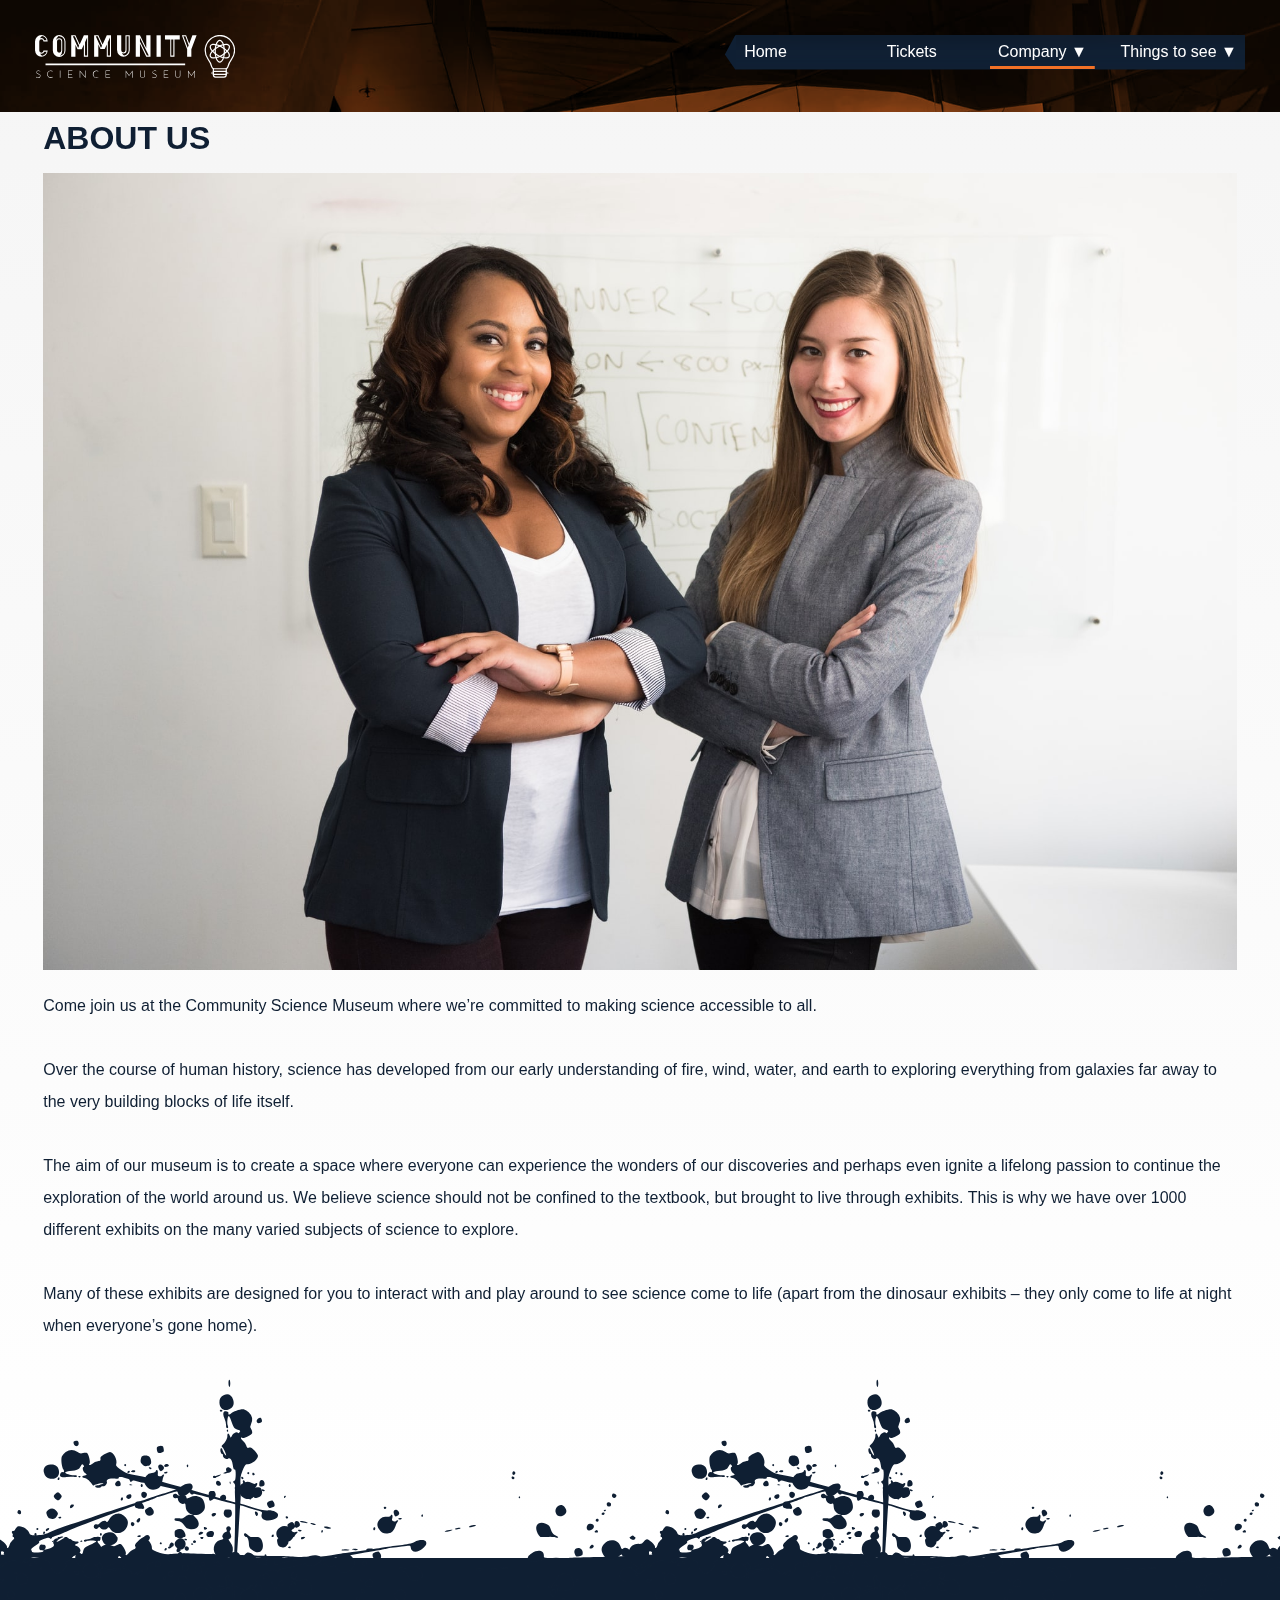
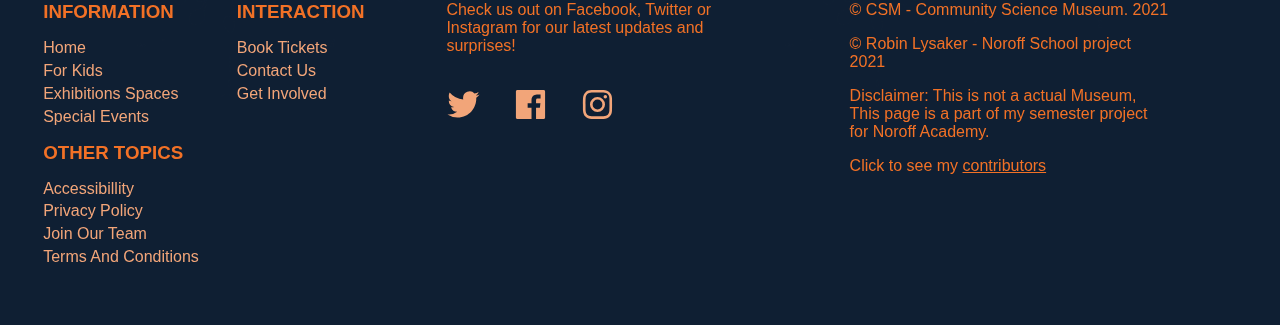
==== about.html @ 833b1052 "header - footer - accessibillity" ====
<!DOCTYPE html>
<html lang="en">
    <head>
        <meta charset="UTF-8">
        <meta http-equiv="X-UA-Compatible" content="IE=edge">
        <meta name="viewport" content="width=device-width, initial-scale=1.0">
        <title>CSM | ABOUT</title>
        <link rel="stylesheet" href="css/main.css">
        <link rel="stylesheet" href="css/media.css">
    </head>
<body>
    <div class="header-background__small">
        <header>
            <div class="logo-nav">
                <img onclick="location.href='index.html'" src="assets/images/logo-wide.svg" alt="Community" class="logo">
                <nav>
                    <input type="checkbox" class="nav-menu" id="nav-menu">
                    <label class="nav-btn" for="nav-menu"><span class="nav-icon"></span></label>
                    <ul class="totals-menu">
                        <li>
                            <a href="index.html" >Home</a>
                        </li>
                        <li>
                            <a href="booking.html">Tickets</a>
                        </li>
                        <li>
                            <input type="checkbox" class="nav-menu__sub--company" name="nav-menu__sub--company" id="nav-menu__sub--company">
                            <label for="nav-menu__sub--company" class="active-page">Company &#9660;</label>
                            <ul class="totals-menu__sub--company">
                                <li class="active-page"><a href="about.html" >About Us</a></li>
                                <li><a href="jobs.html">Job Openings</a></li>
                                <li><a href="involved.html">Get involved</a></li>
                                <li><a href="contact.html">Contact us</a></li>
                                <li><a href="accessibility.html">Visiting and<br>Accessibility</a></li>
                            </ul>
                        </li>
                        <li>
                            <input type="checkbox" class="nav-menu__sub--exhib" name="nav-menu__sub--exhib" id="nav-menu__sub--exhib">
                            <label for="nav-menu__sub--exhib">Things to see &#9660;</label>
                            <ul class="totals-menu__sub--exhib">
                                <li><a href="exhibitionsnews.html">Special Exhibitions</a></li>
                                <li><a href="exhibitions.html">Exhibitions</a></li>
                                <li><a href="kids.html">For kids</a></li>
                            </ul>
                        </li>
                    </ul>
                </nav>
            </div>
        </header>
    </div>
    <main class="about-container">
        <h1>about us</h1>
        <img src="assets/images/christina-wocintechchat-com-swi1DGRCshQ-unsplash.jpg" alt="Employees looking at us">
        <div class="about-container__text">
            <p>Come join us at the Community Science Museum where we’re committed to making science accessible to all.</p>
            <p>
                Over the course of human history, science has developed from our early understanding of fire, wind, water, and earth to exploring everything from galaxies far away to the very building blocks of life itself.
            </p>
            <p>
                The aim of our museum is to create a space where everyone can experience the wonders of our discoveries and perhaps even ignite a lifelong passion to continue the exploration of the world around us.
We believe science should not be confined to the textbook, but brought to live through exhibits. This is why we have over 1000 different exhibits on the many varied subjects of science to explore.
            </p>
            <p>
                Many of these exhibits are designed for you to interact with and play around to see science come to life (apart from the dinosaur exhibits – they only come to life at night when everyone’s gone home). 
            </p>
        </div>
    </main>
    <footer>
        <div class="footer-container">
            <section class="links">
                <div>
                    <h3 class="links-header links-header__info">information</h3>
                    <ul>
                        <li class="links-items"><a href="index.html">home</a></li>
                        <li class="links-items"><a href="kids.html">for kids</a></li>
                        <li class="links-items"><a href="exhibitions.html">exhibitions spaces</a></li>
                        <li class="links-items"><a href="exhibitionsnews.html">special events</a></li>
                    </ul>
                </div>
                <div>
                    <h3 class="links-header links-header__inter">interaction</h3>
                    <ul>
                        <li class="links-items"><a href="booking.html">book tickets</a></li>
                        <li class="links-items"><a href="contact.html">contact us</a></li>
                        <li class="links-items"><a href="involved.html">get involved</a></li>
                    </ul>
                </div>
                <div>
                    <h3 class="links-header links-header__other">other topics</h3>
                    <ul>
                        <li class="links-items"><a href="accessibility.html">accessibillity</a></li>
                        <li class="links-items"><a href="#">privacy policy</a></li>
                        <li class="links-items"><a href="jobs.html">join our team</a></li>
                        <li class="links-items"><a href="#">terms and conditions</a></li>
                    </ul>
                </div>
            </section>
            <div class="socials">
                <p class="socials-text">Check us out on Facebook, Twitter or Instagram for our latest updates and surprises! </p>
                <div class="socials-icons">
                    <a href="www.twitter.com" class="socials-icons__box"><img src="assets/images/twitter.svg" alt="twitter"></a>
                    <a href="www.facebook.com" class="socials-icons__box"><img src="assets/images/facebook.svg" alt="facebook"></a>
                    <a href="www.instagram.com" class="socials-icons__box"><img src="assets/images/insta.svg" alt="instagram"></a>
                </div>
            </div>
            <div class="copy">
                <p class="copy-text">© CSM - Community Science Museum. 2021</p>
                <p class="copy-text">© Robin Lysaker - Noroff School project 2021</p>
                <p class="copy-text">Disclaimer: This is not a actual Museum, This page is a part of my semester project for Noroff Academy.</p>
                <p class="copy-text">Click to see my <a href="contributors.html">contributors</a></p>
            </div>
        </div>
    </footer>
</body>
</html>
---- css/main.css ----
@font-face {
    font-family: BoisuFull;
    src: url(../assets/fonts/Boisu-Full.otf);
}
@font-face {
    font-family: BoisuStroke;
    src: url(../assets/fonts/Boisu-Stroke.otf);
}
@font-face {
    font-family: 'library-font';
    src: url(../assets/fonts/Library\ 3\ am.otf);
}
@import url('https://fonts.googleapis.com/css2?family=Josefin+Sans:wght@300;400;700&display=swap');
@import url('https://fonts.googleapis.com/css2?family=Nunito+Sans:wght@300;400;700;800;900&display=swap');

* {
    box-sizing: border-box;
    margin: 0;
}
*:focus {
    outline: none;
}
:root {
    --headerLarge: 'library-font', sans-serif;
    --headerFont-h2: 900 'Nunito Sans', sans-serif;
    --headerFont-h3: 700 'Nunito Sans', sans-serif;
    --mainFont: 'Josefin Sans', sans-serif;
    --font-size: 1rem;
    font-size: var(--font-size);
    
    --base-color: 213, 55%;
    --color-main-20: hsla(var(--base-color), 13%, 100%);
    --color-main-20-no-alpha: hsl(var(--base-color), 13%);
    --color-main-50: hsla(var(--base-color), 33%, 100%);

    --base-accent: 22;
    --color-accent-high: hsl(var(--base-accent),89% , 55%);
    --color-accent-low: #F2A579;
}
html {
    overflow-x: hidden;
}
body {
    display: flex;
    margin: 0 auto;
    flex-direction: column;
    font-family: var(--mainFont);
    color: var(--color-main-20);
    overflow-x: hidden;
    background-image: linear-gradient(180deg, #F5F5F5, white 80%);
}
.kids-margin,
header,
.info,
.booking-container,
.footer-container,
.jobs-margin {
    max-width: clamp(375px, 100vw, 1600px);
}
/* Mobile setup */

header {
    position: relative;
    color: white;
    z-index: 6;
    font-family: var(--mainFont);
    margin: 0 auto 8rem;
    padding: 2.2rem 2.2rem 0;
}
.header-background,
.header-background__small {
    position: relative;
    background: url(../assets/images/stefan-pflaum-zpXK__TvyAw-unsplash\(1\).jpg) no-repeat right top;
    background-size: cover;

}

.header-background,
header {
    height: clamp(100vh, 50em, 150vh);
}
.header-background:before {
    content: '';
    position: absolute;
    mix-blend-mode: multiply;
    inset: 0;
    background-color: var(--color-accent-high);
    clip-path: polygon(0 0, 100% 0, 100% 50%, 0 75%);
    z-index: 5;
}
.hero-container {
    margin-top: clamp(3rem, 10vw, 8%);
}
h1 {
    text-transform: uppercase;
}
.hero-container h1 {
    display: table-caption;
    font-family: var(--headerLarge);
    font-size: clamp(1rem, 8vw, 5rem);
}
.hero-container a {
    display: block;
    padding: 0.7rem 1.2rem;
    color: white;
    text-decoration: none;
    text-transform: uppercase;
    margin-top: 2rem;
    background-color: var(--color-main-20);
    width: max-content;
    border-radius: .2rem;
}
.logo {
    width: 200px;
    margin-right: auto;
}
input.mobile {
    display: none;
}
nav{
    width: 50px;
    height: max-content;
}
.logo-nav {
    display: flex;
    width: 100%;
    position: relative;
}
.logo-nav img {
    cursor: pointer;
    margin-right: auto;
}
.logo-nav img:hover {
    animation: bouncy-logo .3s;
    animation-iteration-count: 2;
}
@keyframes bouncy-logo {
    0%, 100% {
        transform: translateY(0)
    }
    50% {
        transform: translateY(-2px);
    }
}
.nav-menu,
.nav-menu__sub--company,
.nav-menu__sub--exhib {
    display: none;
}
.nav-btn {
    display: inline-block;
    /* float: right; */
    padding: 1em;
    background-color: rgba(189, 141, 141, 0.343);
    cursor: pointer;
    position: relative;
    z-index: 4;
}
.nav-icon {
    position: relative;
    display: block;
    width: 15px;
    height: 2px;
    background-color: var(--color-accent-high);
    transition: background .4s ease-out;
}
.nav-icon::before,
.nav-icon::after {
    position: absolute;
    content: '';
    background-color: var(--color-accent-high);
    display: block;
    height: 100%;
    width: 100%;
    transition: all .4s ease-out;
}
.nav-icon::before {
    top: 5px;
}
.nav-icon::after {
    top: -5px;
}
.nav-menu:checked ~ .nav-btn .nav-icon {
    background: transparent;
}
.nav-menu:checked ~ .nav-btn .nav-icon::after,
.nav-menu:checked ~ .nav-btn .nav-icon::before {
    top: 0;
}
.nav-menu:checked ~ .nav-btn .nav-icon::after {
    transform: rotate(-45deg);
}
.nav-menu:checked ~ .nav-btn .nav-icon::before {
    transform: rotate(45deg);
}
nav ul {
    list-style: none;
}
nav label {
    cursor: pointer;
}
.totals-menu {
    position: absolute;
    top: -2.2em;
    left: -2.2em;
    right: 0;
    max-height: 0;
    padding: 0;
    background: rgba(16, 14, 14, 0.9);
    box-shadow: 0 8px 32px 0 rgba(31, 38, 135, 0.37);
    backdrop-filter: blur(8px);
    clear: both;
    overflow: hidden;
    transition: padding 0s linear, max-height 0s ease-in;
    width: 100vw;
    z-index: 2;
}
.nav-menu:checked ~ .totals-menu {
    max-height: 600px;
    padding: 2.2em;
}

.totals-menu a,
.totals-menu label {
    text-decoration: none;
    color: white;
    padding: .5em;
    display: block;
    width: max-content;
}
.active-page {
    background-image: linear-gradient(var(--color-accent-high), var(--color-accent-high));
    background-size: 100% 3px;
    background-repeat: no-repeat;
    background-position: bottom right;
}
.totals-menu a:hover,
.totals-menu label:hover,
.totals-menu a:focus,
.totals-menu label:focus {
    animation-name: bouncy-color;
    animation-duration: 1.2s;
}
@keyframes bouncy-color {
    0%, 100% {
        background-image: linear-gradient(var(--color-accent-high), var(--color-accent-high));
        background-size: 100% 2px;
        background-repeat: no-repeat;
        background-position: bottom right;
    }
    45%, 55% {
        background-size: 100% 98%;
        color: var(--color-main-20);
    }
}
.totals-menu__sub--company,
.totals-menu__sub--exhib {
    max-height: 0;
    overflow: hidden;
    transition: max-height ease-in-out .2s;
    padding: 0;
}
.nav-menu__sub--company:checked ~ .totals-menu__sub--company,
.nav-menu__sub--company:hover ~ .totals-menu__sub--company,
.nav-menu__sub--company:focus ~ .totals-menu__sub--company,
.totals-menu__sub--company:hover,
.totals-menu__sub--company > li > a:focus,
.nav-menu__sub--exhib:checked ~ .totals-menu__sub--exhib,
.nav-menu__sub--exhib:hover ~ .totals-menu__sub--exhib,
.totals-menu__sub--exhib:hover {
    max-height: 500px;
}
.cta-style__blue {
    background-color: var(--color-main-20);
    color: var(--color-accent-high);
    text-decoration: none;
    text-transform: uppercase;
    font-weight: 700;
    font-family: var(--headerFont-h3);
    font-size: 1.4rem
}
.cta-style__neutral {
    text-transform: uppercase;
    font-weight: 700;
    font-family: var(--headerFont-h3);
    font-size: 1.4rem;
}
.cta-btn__blue--big {
    display: block;
    width: max-content;
    padding: .5em 2em;
    box-shadow: 3px 3px 4px rgba(0, 0, 0, 0.4);
}
.margin-main {
    margin: 0 auto;
    max-width: clamp(375px, 100vw, 1600px);
}
.news,
.misc,
.exhibitions,
.jobs-margin,
.about-container,
.exhib-news,
.info {
    margin: 0 2.2em 3em;
}

.grid-content__news,
.grid-content__exhib,
.misc-top__items,
.misc-bottom__items {
    display: flex;
    flex-wrap: wrap;
    justify-content: center;
}
.misc-header__divider,
.misc-bottom__divider {
    flex: 1 1 305px;
    margin: .5em;
    background-color: rgb(240, 240, 245);
    padding: 2em 1em;
    border-radius: 5px;
    display: flex;
    flex-direction: column;
    justify-content: space-between;
}
.misc-bottom__divider {
    justify-content: flex-start;
}
.misc-bottom__items {
    margin-top: 5em;
}
.news-cards,
.exhibitions-cards {
    box-shadow: 3px 3px 4px rgba(0, 0, 0, 0.4);
    transition: transform .3s;
    cursor: pointer;
    flex: 1 1 280px;
    margin: .5em;
}
h2 {
    text-transform: uppercase;
    font-family: var(--headerFont-h2);
    font-size: 1.7rem;
    margin: 0 .5rem .3em;
}
.news>h2 {
    margin-top: 3em;
}
.news-cards__img,
.exhibitions-cards__img,
.misc-bottom__img,
.kids-img {
    display: block;
    object-fit: cover;
    width: 100%;
    height: 22rem;
}
.news-cards:hover,
.exhibitions-cards:hover {
    transform: scale(1.02);
}
.news-cards__bar {
    display: flex;
    background-color: var(--color-main-20);
}
.news-cards__bar--text,
.exhibitions-cards__bar--text {
    padding: .4em;
    align-self: center;
}
.exhibitions-cards__bar {
    display: flex;
    background-color: white;
}
.info-cards.kids,
.info-cards.researcher,
.info-cards__teacher--container {
    position: relative;
    padding: 6rem 2rem;
    display: grid;
    place-items: start;
    height: 100%;
}
.kids,
.researcher {
    z-index: 6;
    width: clamp(60%, 40vw, 80%);
    color: white;
}
.info {
    padding: 7rem 0 18rem;
    position: relative;
    z-index: 2;
    filter: drop-shadow(3px 4px 5px rgba(0, 0, 0, 0.4)) drop-shadow(-3px -4px 5px rgba(0, 0, 0, 0.4));
}
.info::before {
    content: '';
    position: absolute;
    width: 150vw;
    background-color: rgb(255, 255, 255);
    height: 100%;
    inset: 0;
    left: -20vw;
    clip-path: 
        polygon(0 0, 0% 93%, 9% 90%, 15% 95%, 40% 97%, 50% 93%, 60% 92%, 66% 96%, 77% 99%, 100% 92%, 100% 5%, 91% 10%, 74% 3%, 57% 4%, 35% 0%, 14% 5%);
    z-index: 0;
}

.info-cards__background {
    position: relative;
    background-size: cover;
    background-repeat: no-repeat;
    height: 500px;
    margin: 4rem .5rem;
    box-shadow: 3px 3px 4px rgba(0, 0, 0, 0.4);
}
.info-cards__background:first-of-type {
    background-image: url(../assets/images/pexels-monstera-5063444.jpg);
    background-position: center center;
}
.info-cards__background:last-of-type {
    background-image: url(../assets/images/billetto-editorial-334686.jpg);
    background-position: center;
}
.info-cards__background::before {
    content: '';
    position: absolute;
    mix-blend-mode: multiply;
    inset: 0;
    background-color: var(--color-accent-high);
    clip-path: polygon(0 0, 85% 0, 55% 100%, 0 100%);
    z-index: 5;
}
.info-header {
    position: relative;
    margin-top: 8rem;
    z-index: 3;
}
.info-cards__header.noimage {
    background-image:
     linear-gradient(var(--color-main-20), var(--color-main-20));
}
.info-cards__header.image {
    background-image:
     linear-gradient(white, white);
}
.info-cards__header {
    text-transform: uppercase;
    font-size: 1.5rem;
    white-space: nowrap;
    /* CREDIT KEVIN POWELL #SHORTS */
    background-size: 100% 3px;
    background-repeat: no-repeat;
    background-position: left bottom;
}
.info-cards__text {
    max-width: 30rem;
    margin: 1rem 0;
    font-size: clamp(.8rem, 4vw, 1.2rem);
    line-height: 1.5rem;
    letter-spacing: .1rem;
}
.info-cards__cta {
    white-space: nowrap;
    text-decoration: none;
    background: var(--color-accent-high);
    padding: .7rem 1.5rem;
    text-transform: uppercase;
    color: var(--color-main-20);
    font-weight: 700;
    box-shadow: 3px 3px 4px rgba(0, 0, 0, 0.4);
    transform: scale(1);
    transition: transform .2s ease-in-out;
}
.info-cards__cta:hover {
    transform: scale(1.05);
}
.teacher-image {
    display: none;
}
.misc {
    margin-top: 28vh;
    max-width: calc(100% - 1.1em);
}
.misc-header {
    text-transform: uppercase;
    font-family: var(--headerFont-h3);
    margin-bottom: .7vh;
}
.misc-header__divider--deep {
    display: flex;
    margin-bottom: auto;
}
.misc-header__divider--deep > ul + ul,
.misc-price > p + p {
    margin-left: auto;
}
.misc-header__divider--deep > ul + ul > li {
    list-style: none;
    text-align: right;
}
.misc-header__divider--deep > ul {
    padding-left: 0;
}
.misc-header__divider--deep > ul:first-of-type > li {
    list-style: none;
}
.misc-header__divider--deep li {
    text-transform: uppercase;
    line-height: 1.6em;
    font-weight: 300;
}
.misc-header__span {
    color: var(--color-accent-high);
}
.misc-top__items .misc-text, .misc ul {
    padding-bottom: 2.8vh;
    margin-bottom: auto;
}
.misc-bottom__divider > .misc-text {
    margin: auto 0 0 0;
    padding: 1em 0 0 0;
}
.misc-price {
    display: flex;
}
.misc-bottom__divider:first-of-type>img {
    cursor: pointer;
    max-height: 400px;
}
.misc-button {
    font-size: 1.4rem;
    cursor: pointer;
    text-transform: uppercase;
    padding: .6em 2em .4em;
    border: 2px solid var(--color-main-20);
    font-weight: 700;
    margin-top: 10px;
    transition: all .3s;
    text-align: center;
}
.misc-button:hover {
    background: var(--color-main-20);
    color: var(--color-accent-high);
}
.misc-cta {
    display: inline-block;
    padding: .5em 2em;
    text-align: center;
    box-shadow: 3px 3px 4px rgba(0, 0, 0, 0.4);
    transition: all .3s;
    border: 2px solid var(--color-main-20);
}
.misc-cta:hover {
    transform: scale(1.03);
}
.misc-bottom__img {
    margin-bottom: 5px;
}

footer {
    position: relative;
    z-index: 1;
    margin-top: 10rem;
    background: var(--color-main-20);
    display: flex;
}
footer a,
footer {
    color: var(--color-accent-high);
}
footer::before {
    content: '';
    position: absolute;
    background-image: url(../assets/images/footer-decor.svg);
    background-position: center center;
    top: -11.3rem;
    left: -10rem;
    width: 150vw;
    height: 20rem;
    z-index: -1;
}
.footer-container {
    margin: 0 auto;
    flex-grow: 1;
    padding: 2.2rem;
    display: flex;
    flex-wrap: wrap;
    justify-content: center;
}
.footer-container > * {
    flex: 1 1 305px;
    margin: .5rem;
}
.links {
    display: flex;
    flex-wrap: wrap;
}
.links > div {
    flex: 1 1 170px;
}
.links h3 {
    text-transform: uppercase;
}
.links ul {
    padding: 1rem 0;
    list-style: none;
}
.links a {
    color: var(--color-accent-low);
    text-decoration: none;
    text-transform: capitalize;
    background-image: linear-gradient(var(--color-accent-high), var(--color-accent-high));
    background-size: 0% 2px;
    background-position: bottom left;
    background-repeat: no-repeat;
    transition: all .1s ease-in;
}
.links a:hover,
.links a:focus {
    background-size: 100% 2px;
}
.links li:not(:first-of-type) {
    margin-top: .3rem;
}
.socials {
    margin-bottom: 5rem;
}
.socials p {
    max-width: 20rem;
    padding-bottom: 2rem;
}
.socials-icons__box:not(:first-of-type) {
    margin-left: 2rem;
}
.socials-icons {
    display: flex;
}
.socials-icons a {
    display: block;
    width: max-content;
}
.socials-icons a:focus {
    background-color: var(--color-main-50);
    border-radius: 5px;
}
.copy p {
    max-width: 20rem;
}
.copy p a:hover,
.copy p a:focus {
    color: var(--color-accent-low);
}
.copy p:not(:first-of-type) {
    margin-top: 1rem;
}

.kids-margin {
    margin: 0 2.2em;
}
.kids-margin h1,
.jobs-margin h1,
.about-container h1,
.exhib-news h1 {
    max-width: max-content;
    padding: unset;
    margin: .5rem;
}
.flex-content {
    display: flex;
    flex-wrap: wrap;
    justify-content: center;
    padding: 0 .5em;
}
.flex-content > * {
    margin: 2em 0 0;
    flex: 1 1 305px;
}
.kids-text {
    display: grid;
    place-items: center;
    font-weight: 300;
    line-height: 1.6em;
}
.kids-margin > .cta-btn__blue--big {
    background-color: var(--color-main-20);
    color: var(--color-accent-high);
    text-transform: uppercase;
    text-overflow: 700;
    font-size: calc(var(--font-size) + .2rem);
    margin: 2em 0 3em .5em;
}

.kids-margin > img {
    height: 100%;
}
.jobs-margin {
    margin: 0 auto;
    padding: .5em;
}
.jobs-card {
    margin: 2em;
}
.jobs-margin > p {
    font: 2rem var(--headerFont-h3);
    text-transform: uppercase;
    margin-left: .5rem
}
.jobs-flex__container {
    max-width: clamp(600px, 100vw, 1600px);
    display: flex;
    flex-wrap: wrap;
}
.jobs-card {
    cursor: pointer;
    background: rgb(242, 242, 242);
    border-radius: 5px;
    margin: .5rem;
    padding: 1rem;
    width: fit-content;
    box-shadow: 3px 3px 4px rgba(0, 0, 0, 0.4);
    flex: 1 1 500px;
    display: flex;
    flex-wrap: wrap;
    justify-content: space-between;
    transition: transform .3s, background .4s, color .5s;   
}
.jobs-card:hover,
.jobs-card:focus {
    transform: scale(1.01);
    background: var(--color-main-20);
    color: var(--color-accent-high);
    
}
.jobs-card h2 {
    margin-left: 0;
}
.jobs-card div {
    flex: 1 1 305px;
}
.right {
    display: flex;
    flex-direction: column;
    justify-content: space-between;
    text-align: right;
}
.jobs-card p {
    text-transform: uppercase;
}
.about-container img,
.exhib-news img {
    max-width: calc(100% - 1em);
    margin: .5em;
}
.about-container__text {
    margin: .5em;
}
.about-container__text p {
    font-weight: 300;
    line-height: 2em;
}
.about-container__text > p + p {
    margin-top: 2em;
}

/* BOOKING PAGE */

.booking-container {
    margin: 0 auto;
    padding: 2.2rem;
}
.booking-selection {
    width: clamp(375px, 100vw, 1600px);
}
.booking-selection>input {
    display: none;
}
.booking-selection label {
    cursor: pointer;
}
.booking-selection > div {
    background-image: url(../assets/images/khamkeo-vilaysing-a-KI-IGu01k-unsplash\ copy.jpg);
    background-position: top left;
    background-size: cover;
    height: 600px;
}
/* selecting variant */

#booking-tour,
#booking-school,
#booking-done,
#booking-tickets {
    display: none;
}
.booking-selection__btn[value="ticket"]:checked ~ #booking-tickets,
.booking-selection__btn[value="tour"]:checked ~ #booking-tour,
.booking-selection__btn[value="school"]:checked ~ #booking-school,
.booking-selection__btn[value="done"]:checked ~ #booking-done
{
    display: flex;
}
#booking-tickets > div {
    background-color: var(--color-accent-high);
    /* mix-blend-mode: multiply; */
    width: 30%;
    height: 600px;
}
#booking-tickets > div > p {
    color: white;
}
---- css/media.css ----
/* HEADER MEDIA */
/* UL 508px */
@media only screen and (min-width: 1000px) {
    .logo-nav::before {
        content: '';
        position: absolute;
        top: -80px;
        right: 0;
        width: 520px;
        height: 10em;
        background: var(--color-main-20);
        clip-path: polygon(100% 50%,100% 71.5%, 2% 71.5%, 0% 62%, 2% 50%);
    }
    .nav-btn {
        display: none;
    }
    nav {
        height: auto;
    }
    .totals-menu {
        /* all: unset;  */
        display: flex;
        background-color: unset;
        width: max-content;
        top: 0;
        right: 0;
        left: unset;
        z-index: 10;
        overflow: visible;
        max-height: unset;
        box-shadow: unset;
    }
    .totals-menu>li:not(:first-of-type) {
        display: flex;
        flex-direction: column;
        align-items: flex-end;
        width: 150px;
    }
    .totals-menu>li>ul>li:hover,
    .totals-menu>li>ul>li:focus {
        animation-name: bouncy-color;
        animation-duration: 1.2s;
    }
    .totals-menu>li>ul>li>a:hover,
    .totals-menu>li>ul>li>a:focus {
        animation-name: unset;
    }
    header {
        height: auto;
    }
    .header-background__small {
        height: 7em;
    }
    .header-background__small:before {
        content: '';
        position: absolute;
        mix-blend-mode: multiply;
        inset: 0;
        background-color: var(--color-accent-high);
        z-index: 5;
    }
    .totals-menu > li:not(:first-of-type) + li > ul{
        background: var(--color-main-20);
        backdrop-filter: blur(8px);
        clear: both;
        border-radius: 0 0 10px 10px;
    }
    .totals-menu > li:not(:first-of-type) + li > ul li {
        display: flex;
        flex-direction: column;
        align-items: flex-end;
    }
    .info-cards__background::before {
        clip-path: polygon(0 0, 70% 0, 50% 100%, 0 100%);
    }
    .teachers {
        max-width: clamp(375px, 100vw, 1600px);
        margin: 3em .5em;
        display: grid;
        grid-template-columns: 1fr 1fr;
    }
    .teacher-image {
        display: block;
        background-image: url(../assets/images/luke-ellis-craven-400722.jpg);
        background-size: cover;
        background-position: center center;
        z-index: 1;
    }

    /* nav,
    .logo-nav,
    header,
    .header-background,
    body {
        all: unset;
    } */
}
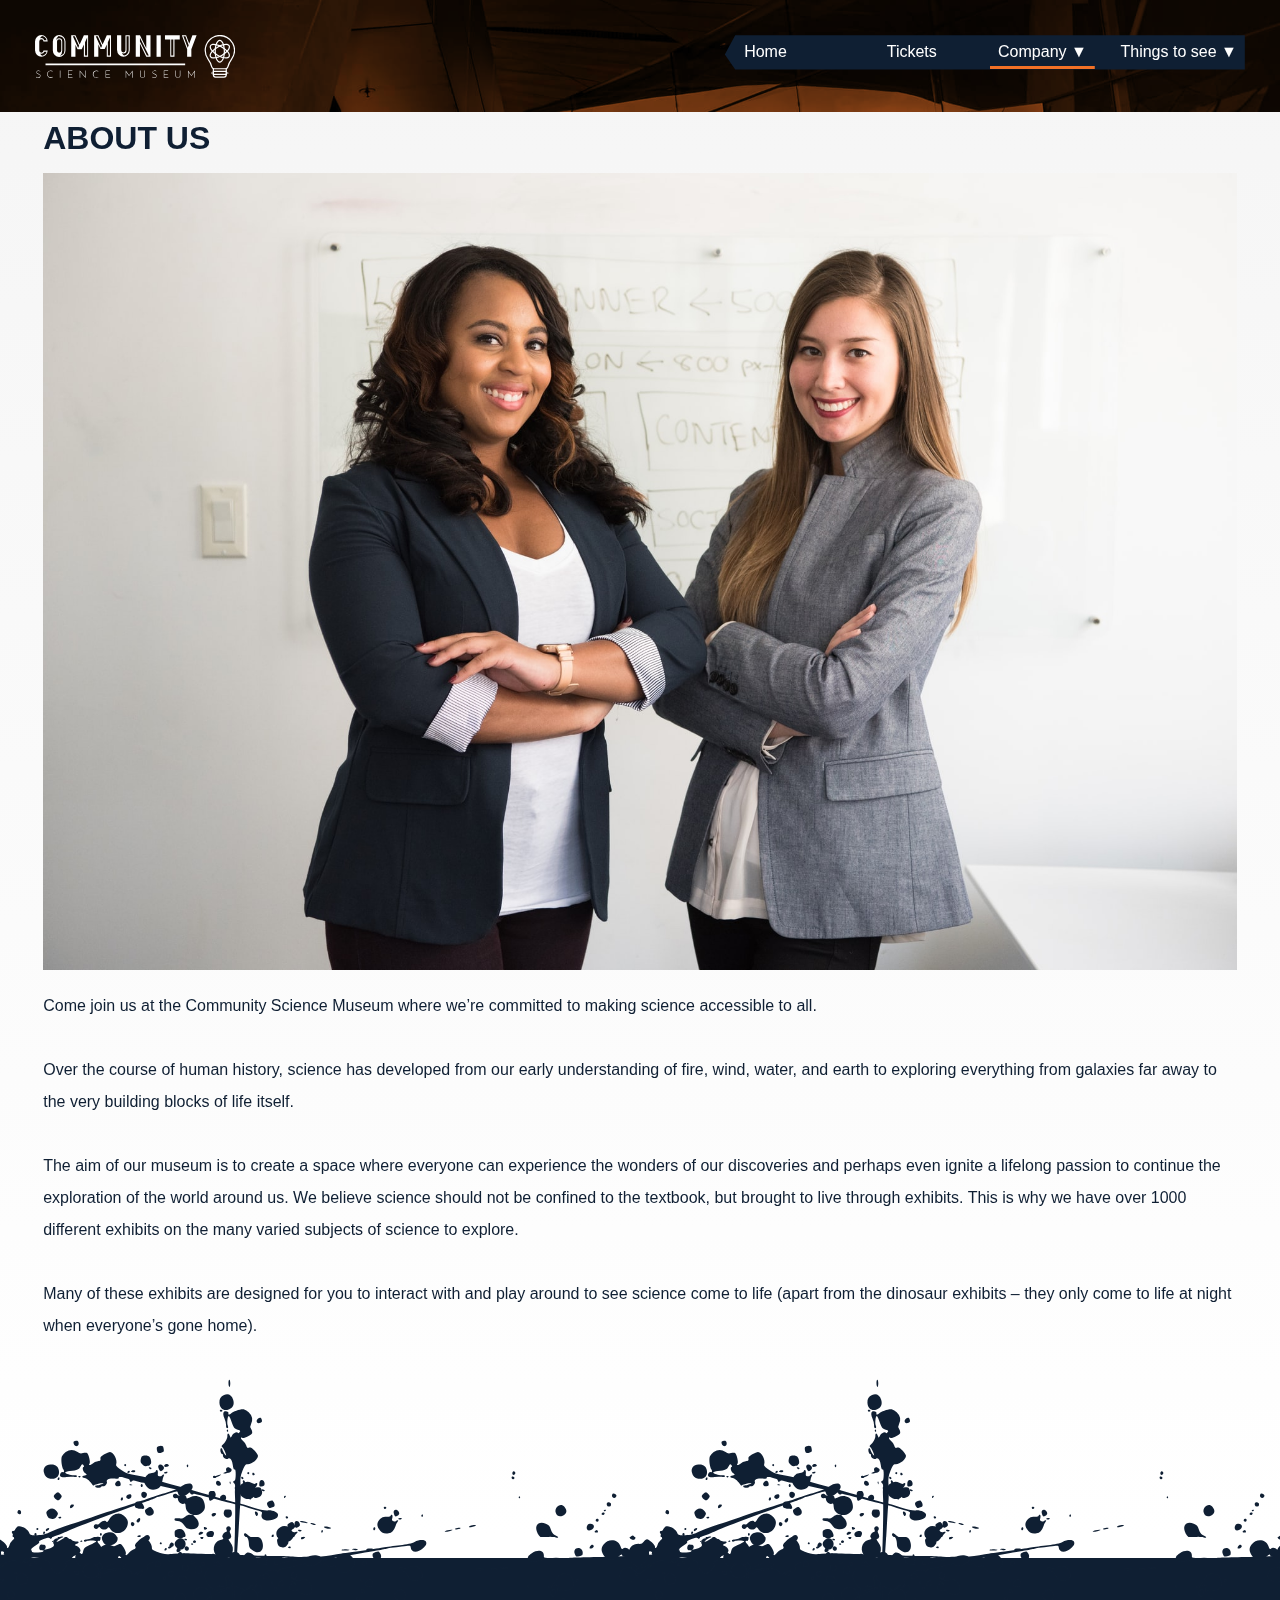
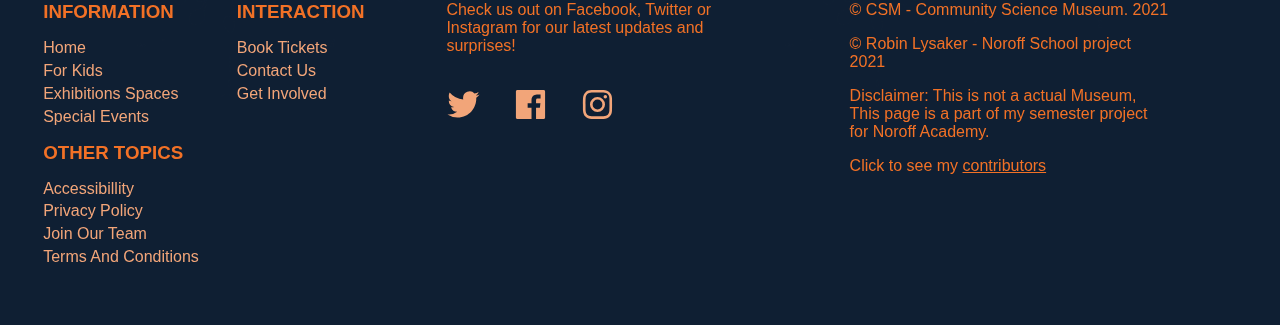
==== commit 4922839a: "terms and priv done" ====
--- a/about.html
+++ b/about.html
@@ -89,9 +89,9 @@
                     <h3 class="links-header links-header__other">other topics</h3>
                     <ul>
                         <li class="links-items"><a href="accessibility.html">accessibillity</a></li>
-                        <li class="links-items"><a href="#">privacy policy</a></li>
+                        <li class="links-items"><a href="privacy.html">privacy policy</a></li>
                         <li class="links-items"><a href="jobs.html">join our team</a></li>
-                        <li class="links-items"><a href="#">terms and conditions</a></li>
+                        <li class="links-items"><a href="terms.html">terms and conditions</a></li>
                     </ul>
                 </div>
             </section>
--- a/css/main.css
+++ b/css/main.css
@@ -1,16 +1,8 @@
-@font-face {
-    font-family: BoisuFull;
-    src: url(../assets/fonts/Boisu-Full.otf);
-}
-@font-face {
-    font-family: BoisuStroke;
-    src: url(../assets/fonts/Boisu-Stroke.otf);
-}
 @font-face {
     font-family: 'library-font';
     src: url(../assets/fonts/Library\ 3\ am.otf);
 }
-@import url('https://fonts.googleapis.com/css2?family=Josefin+Sans:wght@300;400;700&display=swap');
+@import url('https://fonts.googleapis.com/css2?family=Atkinson+Hyperlegible:wght@400;700&display=swap');
 @import url('https://fonts.googleapis.com/css2?family=Nunito+Sans:wght@300;400;700;800;900&display=swap');
 
 * {
@@ -24,7 +16,7 @@
     --headerLarge: 'library-font', sans-serif;
     --headerFont-h2: 900 'Nunito Sans', sans-serif;
     --headerFont-h3: 700 'Nunito Sans', sans-serif;
-    --mainFont: 'Josefin Sans', sans-serif;
+    --mainFont: 'Atkinson Hyperlegible', sans-serif;
     --font-size: 1rem;
     font-size: var(--font-size);
     
@@ -110,6 +102,17 @@
     width: max-content;
     border-radius: .2rem;
 }
+.header-background__small {
+    height: 7em;
+}
+.header-background__small:before {
+    content: '';
+    position: absolute;
+    mix-blend-mode: multiply;
+    inset: 0;
+    background-color: var(--color-accent-high);
+    z-index: 5;
+}
 .logo {
     width: 200px;
     margin-right: auto;
@@ -130,7 +133,8 @@
     cursor: pointer;
     margin-right: auto;
 }
-.logo-nav img:hover {
+.logo-nav img:hover, 
+.logo-nav img:focus {
     animation: bouncy-logo .3s;
     animation-iteration-count: 2;
 }
@@ -206,10 +210,8 @@
     right: 0;
     max-height: 0;
     padding: 0;
-    background: rgba(16, 14, 14, 0.9);
-    box-shadow: 0 8px 32px 0 rgba(31, 38, 135, 0.37);
-    backdrop-filter: blur(8px);
-    clear: both;
+    background: var(--color-main-20);
+    box-shadow: 0 4px 4px 0 rgba(0, 0, 0, 0.4);
     overflow: hidden;
     transition: padding 0s linear, max-height 0s ease-in;
     width: 100vw;
@@ -357,7 +359,9 @@
     height: 22rem;
 }
 .news-cards:hover,
-.exhibitions-cards:hover {
+.exhibitions-cards:hover,
+.news-cards:focus,
+.exhibitions-cards:focus {
     transform: scale(1.02);
 }
 .news-cards__bar {
@@ -473,7 +477,8 @@
     transform: scale(1);
     transition: transform .2s ease-in-out;
 }
-.info-cards__cta:hover {
+.info-cards__cta:hover,
+.info-cards__cta:focus {
     transform: scale(1.05);
 }
 .teacher-image {
@@ -525,9 +530,12 @@
 .misc-price {
     display: flex;
 }
-.misc-bottom__divider:first-of-type>img {
-    cursor: pointer;
-    max-height: 400px;
+.iframe-container {
+    height: 352px;
+}
+.iframe-container iframe {
+    width: 100%;
+    height: 100%;
 }
 .misc-button {
     font-size: 1.4rem;
@@ -540,7 +548,8 @@
     transition: all .3s;
     text-align: center;
 }
-.misc-button:hover {
+.misc-button:hover,
+.misc-button:focus {
     background: var(--color-main-20);
     color: var(--color-accent-high);
 }
@@ -552,7 +561,8 @@
     transition: all .3s;
     border: 2px solid var(--color-main-20);
 }
-.misc-cta:hover {
+.misc-cta:hover,
+.misc-cta:focus {
     transform: scale(1.03);
 }
 .misc-bottom__img {
@@ -809,3 +819,29 @@
 #booking-tickets > div > p {
     color: white;
 }
+.terms-privacy {
+    max-width: clamp(375px, 100vw, 1600px);
+    margin: 0 auto;
+    padding: 4em 2.2rem;
+}
+.terms-privacy h1 {
+    padding-bottom: 1rem;
+}
+.terms-privacy h2 {
+    padding-top: 2rem;
+    margin: unset;
+    font-size: 1.5rem;
+}
+.terms-privacy p {
+    margin: .3rem 0
+}
+.terms-privacy__main {
+    max-width: 50rem;
+}
+.terms-privacy__flex {
+    display: flex;
+    flex-wrap: wrap;
+}
+.terms-privacy__flex > * {
+    flex: 1 1 448px;
+}--- a/css/media.css
+++ b/css/media.css
@@ -48,17 +48,6 @@
     header {
         height: auto;
     }
-    .header-background__small {
-        height: 7em;
-    }
-    .header-background__small:before {
-        content: '';
-        position: absolute;
-        mix-blend-mode: multiply;
-        inset: 0;
-        background-color: var(--color-accent-high);
-        z-index: 5;
-    }
     .totals-menu > li:not(:first-of-type) + li > ul{
         background: var(--color-main-20);
         backdrop-filter: blur(8px);
@@ -86,7 +75,9 @@
         background-position: center center;
         z-index: 1;
     }
-
+    .terms-privacy__right {
+        margin-left: 2rem;
+    }
     /* nav,
     .logo-nav,
     header,
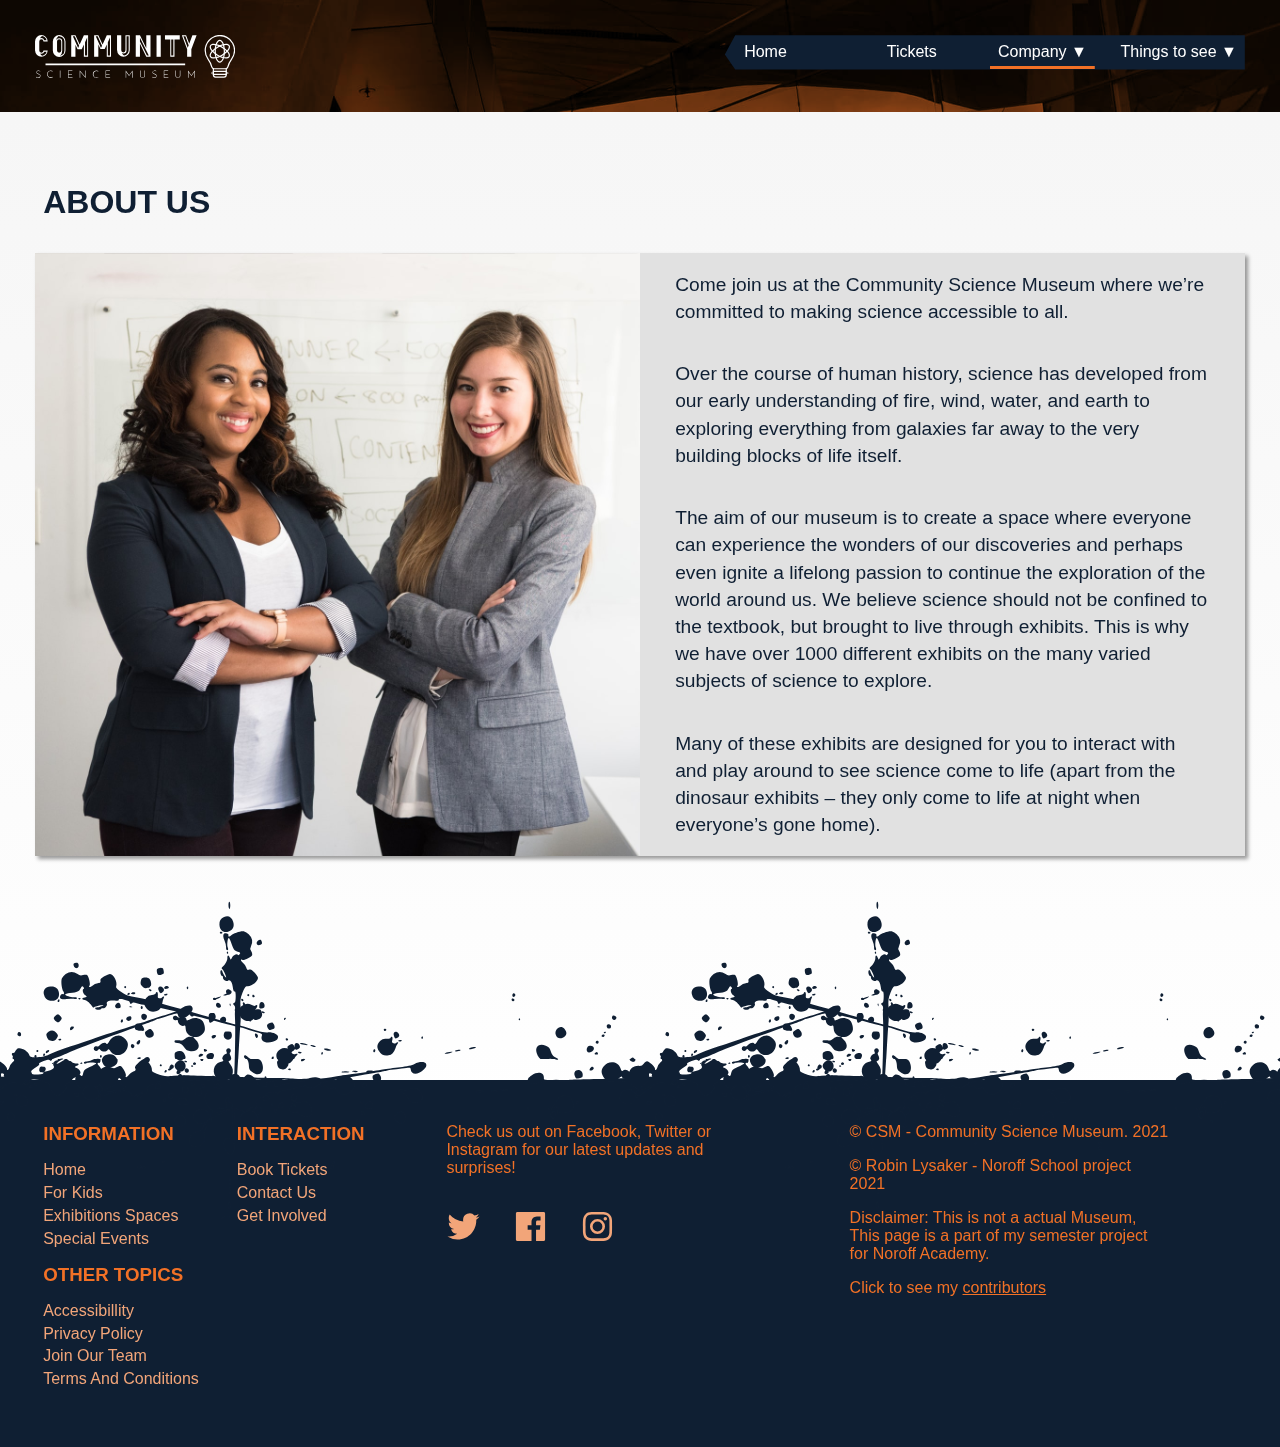
==== commit 75733520: "about page done" ====
--- a/about.html
+++ b/about.html
@@ -44,25 +44,28 @@
                             </ul>
                         </li>
                     </ul>
+                </div>
                 </nav>
-            </div>
         </header>
     </div>
     <main class="about-container">
         <h1>about us</h1>
-        <img src="assets/images/christina-wocintechchat-com-swi1DGRCshQ-unsplash.jpg" alt="Employees looking at us">
-        <div class="about-container__text">
-            <p>Come join us at the Community Science Museum where we’re committed to making science accessible to all.</p>
-            <p>
-                Over the course of human history, science has developed from our early understanding of fire, wind, water, and earth to exploring everything from galaxies far away to the very building blocks of life itself.
-            </p>
-            <p>
-                The aim of our museum is to create a space where everyone can experience the wonders of our discoveries and perhaps even ignite a lifelong passion to continue the exploration of the world around us.
-We believe science should not be confined to the textbook, but brought to live through exhibits. This is why we have over 1000 different exhibits on the many varied subjects of science to explore.
-            </p>
-            <p>
-                Many of these exhibits are designed for you to interact with and play around to see science come to life (apart from the dinosaur exhibits – they only come to life at night when everyone’s gone home). 
-            </p>
+        <div class="about-container__flex">
+            <div class="about-container__left">
+            </div>
+            <div class="about-container__right">
+                <p>Come join us at the Community Science Museum where we’re committed to making science accessible to all.</p>
+                <p>
+                    Over the course of human history, science has developed from our early understanding of fire, wind, water, and earth to exploring everything from galaxies far away to the very building blocks of life itself.
+                </p>
+                <p>
+                    The aim of our museum is to create a space where everyone can experience the wonders of our discoveries and perhaps even ignite a lifelong passion to continue the exploration of the world around us.
+                    We believe science should not be confined to the textbook, but brought to live through exhibits. This is why we have over 1000 different exhibits on the many varied subjects of science to explore.
+                </p>
+                <p>
+                    Many of these exhibits are designed for you to interact with and play around to see science come to life (apart from the dinosaur exhibits – they only come to life at night when everyone’s gone home). 
+                </p>
+            </div>
         </div>
     </main>
     <footer>
--- a/css/main.css
+++ b/css/main.css
@@ -46,7 +46,8 @@
 .info,
 .booking-container,
 .footer-container,
-.jobs-margin {
+.jobs-margin,
+.about-container {
     max-width: clamp(375px, 100vw, 1600px);
 }
 /* Mobile setup */
@@ -758,22 +759,6 @@
 .jobs-card p {
     text-transform: uppercase;
 }
-.about-container img,
-.exhib-news img {
-    max-width: calc(100% - 1em);
-    margin: .5em;
-}
-.about-container__text {
-    margin: .5em;
-}
-.about-container__text p {
-    font-weight: 300;
-    line-height: 2em;
-}
-.about-container__text > p + p {
-    margin-top: 2em;
-}
-
 /* BOOKING PAGE */
 
 .booking-container {
@@ -819,6 +804,9 @@
 #booking-tickets > div > p {
     color: white;
 }
+/* ---------------------------- */
+/* TERMS AND PRIVACY + ABOUT PAGE */
+
 .terms-privacy {
     max-width: clamp(375px, 100vw, 1600px);
     margin: 0 auto;
@@ -838,10 +826,38 @@
 .terms-privacy__main {
     max-width: 50rem;
 }
-.terms-privacy__flex {
+.terms-privacy__flex,
+.about-container__flex {
     display: flex;
     flex-wrap: wrap;
 }
-.terms-privacy__flex > * {
+.terms-privacy__flex > *,
+.about-container__flex > *{
     flex: 1 1 448px;
-}+}
+.about-container {
+    margin: 0 auto;
+    padding: 4rem 2.2rem;
+}
+.about-container__flex {
+    margin-top: 2rem;
+    background: #e1e1e1;
+    box-shadow: 3px 3px 4px rgba(0, 0, 0, 0.4);
+}
+.about-container__left {
+    background-image: url(../assets/images/christina-wocintechchat-com-swi1DGRCshQ-unsplash.jpg);
+    background-size: cover;
+    background-position: center center;
+    min-height: 500px;
+}
+
+.about-container p {
+    font-size: 1.2rem;
+    line-height: 1.7rem;
+    padding: 1.1rem 2.2rem;
+
+}
+
+/* -------------------------------- */
+
+
--- a/css/media.css
+++ b/css/media.css
@@ -1,5 +1,3 @@
-/* HEADER MEDIA */
-/* UL 508px */
 @media only screen and (min-width: 1000px) {
     .logo-nav::before {
         content: '';
@@ -77,12 +75,4 @@
     }
     .terms-privacy__right {
         margin-left: 2rem;
-    }
-    /* nav,
-    .logo-nav,
-    header,
-    .header-background,
-    body {
-        all: unset;
-    } */
-}+    }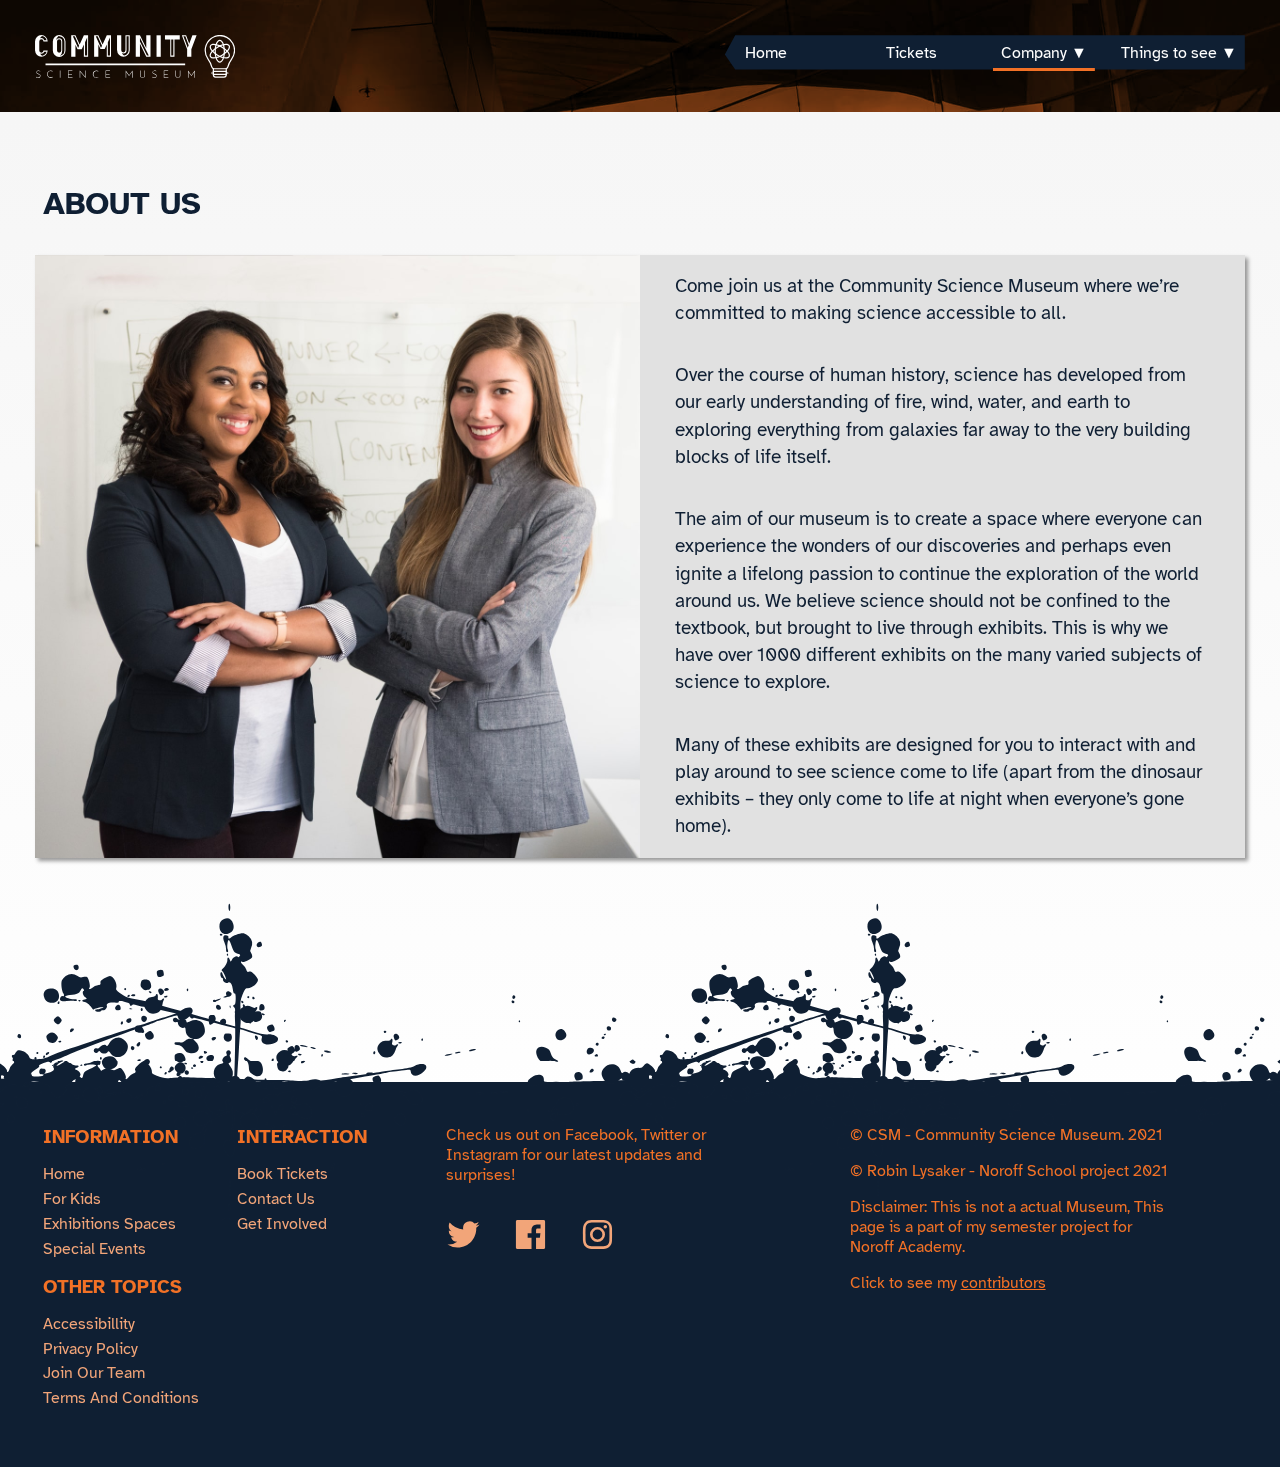
==== commit eb76e3e1: "accessible font changes" ====
--- a/about.html
+++ b/about.html
@@ -7,7 +7,11 @@
         <title>CSM | ABOUT</title>
         <link rel="stylesheet" href="css/main.css">
         <link rel="stylesheet" href="css/media.css">
+        <link rel="preconnect" href="https://fonts.googleapis.com">
+        <link rel="preconnect" href="https://fonts.gstatic.com" crossorigin>
+        <link href="https://fonts.googleapis.com/css2?family=Atkinson+Hyperlegible:wght@400;700&family=Nunito+Sans:wght@300;400;600;800;900&display=swap" rel="stylesheet"> 
     </head>
+
 <body>
     <div class="header-background__small">
         <header>
@@ -44,8 +48,8 @@
                             </ul>
                         </li>
                     </ul>
-                </div>
                 </nav>
+            </div>
         </header>
     </div>
     <main class="about-container">
--- a/css/main.css
+++ b/css/main.css
@@ -2,9 +2,6 @@
     font-family: 'library-font';
     src: url(../assets/fonts/Library\ 3\ am.otf);
 }
-@import url('https://fonts.googleapis.com/css2?family=Atkinson+Hyperlegible:wght@400;700&display=swap');
-@import url('https://fonts.googleapis.com/css2?family=Nunito+Sans:wght@300;400;700;800;900&display=swap');
-
 * {
     box-sizing: border-box;
     margin: 0;
@@ -14,8 +11,8 @@
 }
 :root {
     --headerLarge: 'library-font', sans-serif;
-    --headerFont-h2: 900 'Nunito Sans', sans-serif;
-    --headerFont-h3: 700 'Nunito Sans', sans-serif;
+    --headerFont-h2: 'Nunito Sans', sans-serif;
+    --headerFont-h3: 'Nunito Sans', sans-serif;
     --mainFont: 'Atkinson Hyperlegible', sans-serif;
     --font-size: 1rem;
     font-size: var(--font-size);
@@ -28,6 +25,9 @@
     --base-accent: 22;
     --color-accent-high: hsl(var(--base-accent),89% , 55%);
     --color-accent-low: #F2A579;
+
+    --max-width: clamp(375px, 100vw, 1600px);
+    --auto-margin: 0 auto;
 }
 html {
     overflow-x: hidden;
@@ -47,8 +47,16 @@
 .booking-container,
 .footer-container,
 .jobs-margin,
-.about-container {
-    max-width: clamp(375px, 100vw, 1600px);
+.about-container,
+.contact-container,
+.terms-privacy,
+.access-container {
+    max-width: var(--max-width);
+}
+.involved,
+.exhib-news {
+    max-width: var(--max-width);
+    margin: var(--auto-margin);
 }
 /* Mobile setup */
 
@@ -79,6 +87,7 @@
     inset: 0;
     background-color: var(--color-accent-high);
     clip-path: polygon(0 0, 100% 0, 100% 50%, 0 75%);
+    -webkit-clip-path: polygon(0 0, 100% 0, 100% 50%, 0 75%);
     z-index: 5;
 }
 .hero-container {
@@ -103,7 +112,8 @@
     width: max-content;
     border-radius: .2rem;
 }
-.header-background__small {
+.header-background__small,
+header {
     height: 7em;
 }
 .header-background__small:before {
@@ -273,7 +283,8 @@
 .totals-menu__sub--exhib:hover {
     max-height: 500px;
 }
-.cta-style__blue {
+.cta-style__blue,
+.contact-container button {
     background-color: var(--color-main-20);
     color: var(--color-accent-high);
     text-decoration: none;
@@ -296,16 +307,15 @@
 }
 .margin-main {
     margin: 0 auto;
-    max-width: clamp(375px, 100vw, 1600px);
+    max-width: var(--max-width);
 }
 .news,
 .misc,
 .exhibitions,
 .jobs-margin,
 .about-container,
-.exhib-news,
 .info {
-    margin: 0 2.2em 3em;
+    margin: 0 2.2rem 3em;
 }
 
 .grid-content__news,
@@ -409,6 +419,8 @@
     left: -20vw;
     clip-path: 
         polygon(0 0, 0% 93%, 9% 90%, 15% 95%, 40% 97%, 50% 93%, 60% 92%, 66% 96%, 77% 99%, 100% 92%, 100% 5%, 91% 10%, 74% 3%, 57% 4%, 35% 0%, 14% 5%);
+    -webkit-clip-path: 
+        polygon(0 0, 0% 93%, 9% 90%, 15% 95%, 40% 97%, 50% 93%, 60% 92%, 66% 96%, 77% 99%, 100% 92%, 100% 5%, 91% 10%, 74% 3%, 57% 4%, 35% 0%, 14% 5%);
     z-index: 0;
 }
 
@@ -486,7 +498,7 @@
     display: none;
 }
 .misc {
-    margin-top: 28vh;
+    margin-top: 5rem;
     max-width: calc(100% - 1.1em);
 }
 .misc-header {
@@ -671,7 +683,6 @@
     margin: 0 2.2em;
 }
 .kids-margin h1,
-.jobs-margin h1,
 .about-container h1,
 .exhib-news h1 {
     max-width: max-content;
@@ -708,26 +719,24 @@
 }
 .jobs-margin {
     margin: 0 auto;
-    padding: .5em;
-}
-.jobs-card {
-    margin: 2em;
-}
+    padding: 2.2em;
+}
+
 .jobs-margin > p {
     font: 2rem var(--headerFont-h3);
     text-transform: uppercase;
-    margin-left: .5rem
 }
 .jobs-flex__container {
     max-width: clamp(600px, 100vw, 1600px);
     display: flex;
     flex-wrap: wrap;
+    margin: 2rem -.5rem;
 }
 .jobs-card {
     cursor: pointer;
     background: rgb(242, 242, 242);
     border-radius: 5px;
-    margin: .5rem;
+    margin: 0.5rem;
     padding: 1rem;
     width: fit-content;
     box-shadow: 3px 3px 4px rgba(0, 0, 0, 0.4);
@@ -805,13 +814,8 @@
     color: white;
 }
 /* ---------------------------- */
-/* TERMS AND PRIVACY + ABOUT PAGE */
-
-.terms-privacy {
-    max-width: clamp(375px, 100vw, 1600px);
-    margin: 0 auto;
-    padding: 4em 2.2rem;
-}
+/* TERMS AND PRIVACY + ABOUT PAGE + CONTACT PAGE*/
+
 .terms-privacy h1 {
     padding-bottom: 1rem;
 }
@@ -821,21 +825,32 @@
     font-size: 1.5rem;
 }
 .terms-privacy p {
-    margin: .3rem 0
+    margin: .3rem 0;
 }
 .terms-privacy__main {
     max-width: 50rem;
 }
 .terms-privacy__flex,
-.about-container__flex {
+.about-container__flex,
+.contact-container__flex,
+.access-container__location,
+.access-container__flex,
+.involved > section {
     display: flex;
     flex-wrap: wrap;
 }
 .terms-privacy__flex > *,
-.about-container__flex > *{
+.about-container__flex > *,
+.contact-container__flex > *,
+.access-container__location > *,
+.access-container__flex > *,
+.involved > section > *{
     flex: 1 1 448px;
 }
-.about-container {
+.about-container,
+.contact-container,
+.terms-privacy,
+.access-container {
     margin: 0 auto;
     padding: 4rem 2.2rem;
 }
@@ -844,20 +859,196 @@
     background: #e1e1e1;
     box-shadow: 3px 3px 4px rgba(0, 0, 0, 0.4);
 }
-.about-container__left {
+.about-container__left,
+.contact-container__right {
     background-image: url(../assets/images/christina-wocintechchat-com-swi1DGRCshQ-unsplash.jpg);
     background-size: cover;
     background-position: center center;
     min-height: 500px;
-}
-
+    width: 100%;
+}
 .about-container p {
     font-size: 1.2rem;
     line-height: 1.7rem;
     padding: 1.1rem 2.2rem;
-
-}
-
+}
+.form-container > *{
+    display: block;
+}
+.contact-container {
+    width: 100%;
+}
+.contact-container__right,
+.contact-container__left {
+    padding: 2.2rem;
+}
+.contact-container input,
+.contact-container textarea,
+.contact-container select {
+    font-family: var(--mainFont);
+    font-size: 1rem;
+    padding: .5rem;
+    border-radius: 5px;
+    width: 100%;
+    border: none;
+    background-color: #F5F5F5;
+    resize: none;
+}
+.contact-container input:focus,
+.contact-container textarea:focus,
+.contact-container select:focus,
+button:focus {
+    border: 2px solid var(--color-main-20);
+}
+.contact-container label:not(:first-of-type) {
+    margin-top: .5rem;
+}
+.contact-container__flex {
+    background: white;
+    border-radius: 5px;
+    box-shadow: 4px 4px 4px rgba(0, 0, 0, 0.4);
+    margin-top: 2rem;
+}
+
+.contact-container button {
+    margin: 1rem 0;
+    width: 100%;
+    border: none;
+    border-radius: 5px;
+    padding: 1rem;
+}
 /* -------------------------------- */
 
-
+/* ACCESSIBILITY AND VISITING */
+.access-container__location {
+    margin: 4rem 0;
+}
+.access-container__location div + div {
+    margin-top: 1rem;
+}
+.access-container__parking {
+    margin-bottom: 4rem;
+}
+.access-container__location--grouping {
+    display: flex;
+    flex-direction: column;
+    justify-content: end;
+}
+.access-container__location > div:first-of-type {
+    display: flex;
+    flex-direction: column;
+    flex-wrap: wrap;
+    justify-content: space-between;
+}
+.access-container h2,
+.involved h2 {
+    margin: unset;
+}
+.access-container p {
+    font-size: 1.4rem;
+    max-width: 80%;
+}
+.access-container p + p {
+    margin-top: 1rem;
+}
+.access-container h3 {
+    margin: .5rem 0;
+}
+.access-container__parking h3 {
+    margin-top: 2rem;
+}
+.access-container__web--access p {
+    margin-top: 2rem;
+}
+/* --------------------- */
+/* INVOLVED PAGE */
+
+.involved > * {
+    padding: 0 2.2rem;
+}
+.involved h1 {
+    margin: 4rem 0 2rem;
+}
+.involved > section p + p {
+    margin-top: 2rem;
+}
+.involved > section p {
+    line-height: 1.6rem;
+}
+.involved > section:not(:first-of-type) {
+    padding-top: 4rem;
+}
+.involved-support {
+    overflow: hidden;
+}
+.involved img {
+    width: 100%;
+    height: 100%;
+    object-fit: cover;
+}
+.involved-support__right h3  {
+    margin-top: 2rem;
+}
+.involved-support__right > p {
+    margin-left: auto;
+    font-size: .8rem;
+    text-align: end;
+}
+.involved-support__right form {
+    position: relative;
+    width: 100%;
+}
+.involved-support__right form > * {
+    display: block;
+}
+.involved-support__right form label {
+    margin-top: 1em;
+}
+.involved-support__right form > input {
+    width: 4.5em;
+    padding: .5em;
+}
+.involved-support__right form > button {
+    border: none;
+    padding: .5em;
+    border-radius: 5px;
+    position: absolute;
+    top: 0;
+    right: 0;
+}
+.involved-support__right--img {
+    height: 8rem;
+}
+.involved-volunteer {
+    display: grid !important;
+    grid-template-columns: 1fr;
+    grid-template-rows: max-content auto;
+    grid-template-areas: 
+    "content"
+    "img"
+    ;
+    gap: 1rem 0;
+}
+.involved-volunteer__img {
+    grid-area: img;
+    max-height: 400px;
+}
+.involved-volunteer__right {
+    grid-area: content;
+}
+.involved-volunteer__right p:first-of-type,
+.involved-support__left p:first-of-type,
+.involved-internship__left p:first-of-type{
+    margin-top: .5rem;
+}
+.involved-internship__img {
+    padding-top: 1rem;
+    max-height: 400px;
+}
+.involved section div > a {
+    display: block;
+    width: 100%;
+    margin: 1rem 0;
+    padding: .5rem;
+    text-align: center;
+}
--- a/css/media.css
+++ b/css/media.css
@@ -75,4 +75,29 @@
     }
     .terms-privacy__right {
         margin-left: 2rem;
-    }+    }
+    .access-container__location div + div {
+        margin-top: unset;
+    }
+    .involved-volunteer {
+        display: flex !important;
+    }
+    .involved section {
+        gap: 3rem;
+    }
+    .involved-support__left,
+    .involved-volunteer__right,
+    .involved-internship__left {
+        display: flex;
+        flex-direction: column;
+        justify-content: space-between;
+    }
+    .involved-support__left p:last-of-type,
+    .involved-volunteer__right p:last-of-type,
+    .involved-internship__left p:last-of-type {
+        margin-top: auto;
+    }
+    .involved section div > a {
+        margin-bottom: 0;
+    }
+}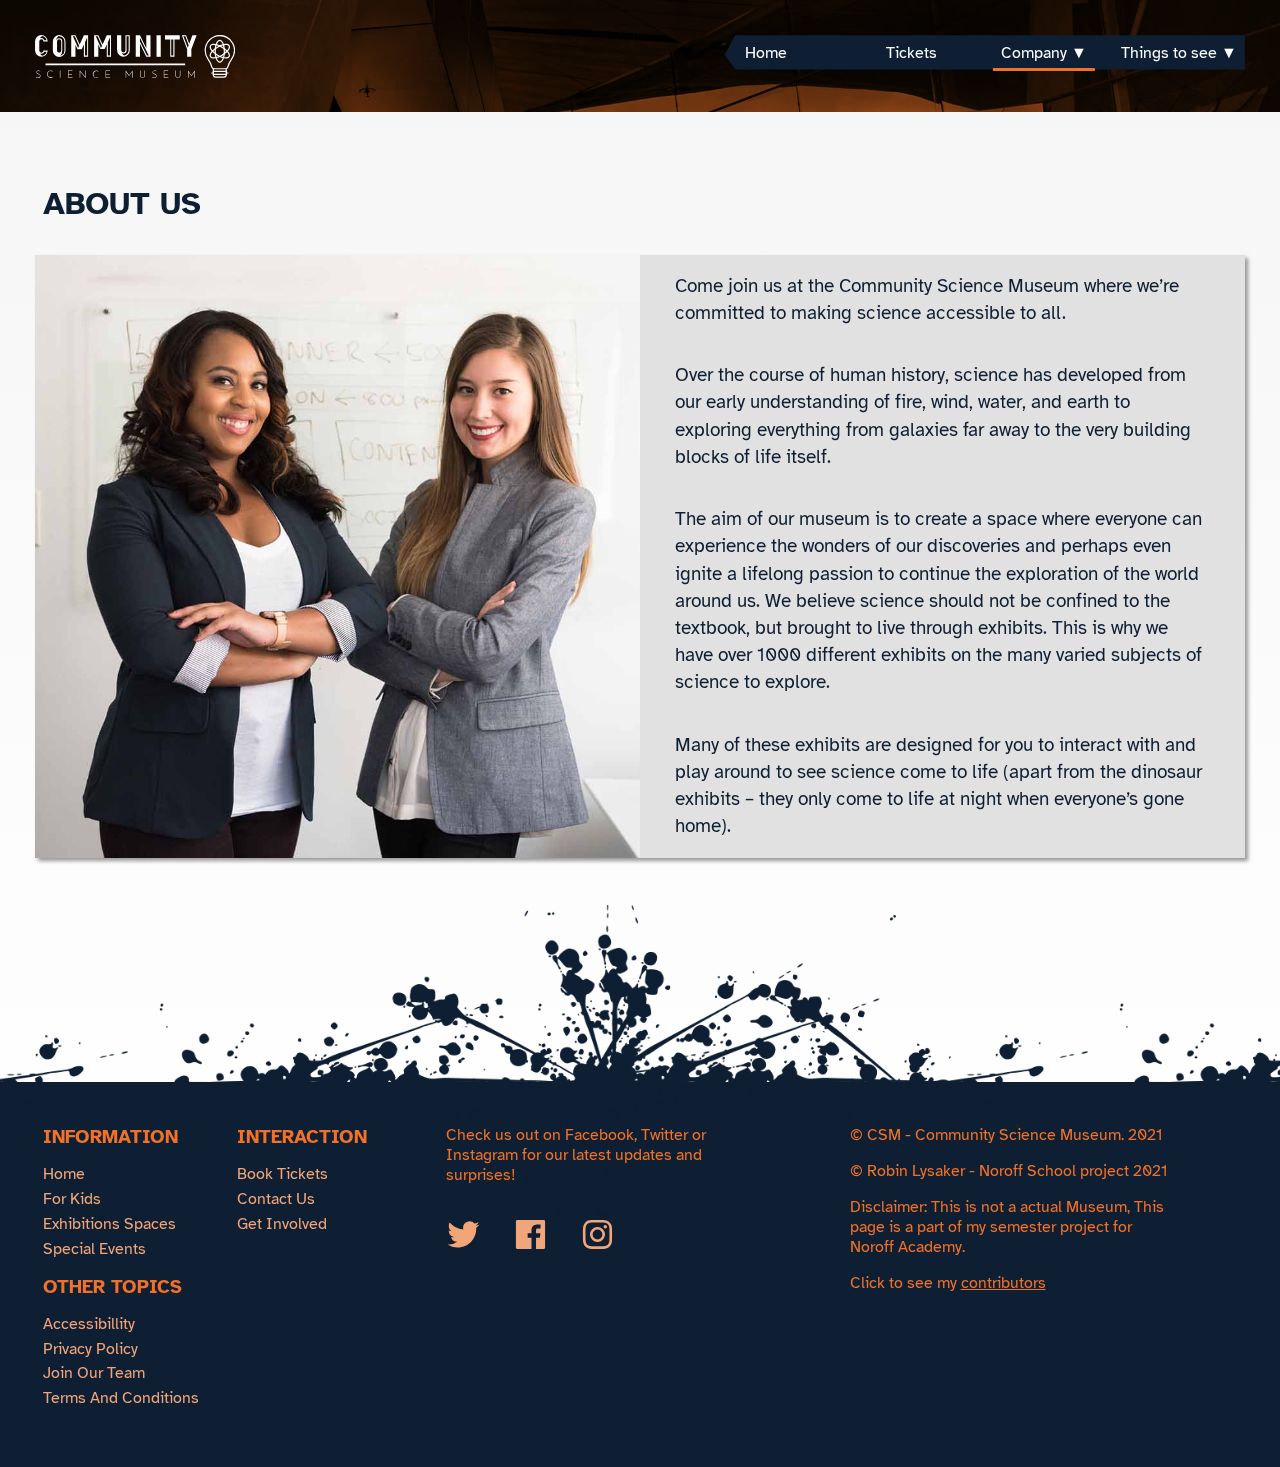
==== commit 612e7c89: "authot copyright" ====
--- a/about.html
+++ b/about.html
@@ -3,8 +3,11 @@
     <head>
         <meta charset="UTF-8">
         <meta http-equiv="X-UA-Compatible" content="IE=edge">
+        <meta name="author" content="Robin Lysaker" />
+        <meta name="copyright" content="Robin Lysaker @ Noroff Studies - 2021" />
         <meta name="viewport" content="width=device-width, initial-scale=1.0">
         <title>CSM | ABOUT</title>
+        <meta name="description" content="Community Science Museum - Information about our establishment - and who we are.">
         <link rel="stylesheet" href="css/main.css">
         <link rel="stylesheet" href="css/media.css">
         <link rel="preconnect" href="https://fonts.googleapis.com">
--- a/css/main.css
+++ b/css/main.css
@@ -362,8 +362,7 @@
 }
 .news-cards__img,
 .exhibitions-cards__img,
-.misc-bottom__img,
-.kids-img {
+.misc-bottom__img {
     display: block;
     object-fit: cover;
     width: 100%;
@@ -596,11 +595,12 @@
 footer::before {
     content: '';
     position: absolute;
-    background-image: url(../assets/images/footer-decor.svg);
+    background-image: url(../assets/images/Decor-footer@2x.png);
     background-position: center center;
-    top: -11.3rem;
+    background-size: 60rem;
+    top: -11.05rem;
     left: -10rem;
-    width: 150vw;
+    width: 120vw;
     height: 20rem;
     z-index: -1;
 }
@@ -680,42 +680,55 @@
 }
 
 .kids-margin {
-    margin: 0 2.2em;
-}
-.kids-margin h1,
+    margin: 0 auto;
+}
+.kids-margin > * {
+    margin: 4rem 2.2rem 0 2.2rem; 
+}
 .about-container h1,
 .exhib-news h1 {
     max-width: max-content;
     padding: unset;
     margin: .5rem;
 }
+.kids-img:last-of-type {
+    object-position: 0 0;
+}
 .flex-content {
     display: flex;
     flex-wrap: wrap;
     justify-content: center;
     padding: 0 .5em;
+    gap: 2rem;
+    height: clamp(fit-content, max-content, 20rem);
 }
 .flex-content > * {
-    margin: 2em 0 0;
-    flex: 1 1 305px;
+    flex: 1 1 500px;
+}
+.flex-content:nth-last-of-type(2) {
+    flex-direction: row-reverse;
 }
 .kids-text {
     display: grid;
     place-items: center;
     font-weight: 300;
-    line-height: 1.6em;
+    line-height: 2em;
+    font-size: 1.5rem;
 }
 .kids-margin > .cta-btn__blue--big {
+    text-decoration: none;
     background-color: var(--color-main-20);
     color: var(--color-accent-high);
     text-transform: uppercase;
     text-overflow: 700;
     font-size: calc(var(--font-size) + .2rem);
-    margin: 2em 0 3em .5em;
-}
-
-.kids-margin > img {
-    height: 100%;
+    margin: 2em 0 3em 2.2em;
+}
+
+.kids-img {
+    height: 20rem;
+    object-fit: cover;
+    max-width: 100%;
 }
 .jobs-margin {
     margin: 0 auto;
@@ -773,45 +786,446 @@
 .booking-container {
     margin: 0 auto;
     padding: 2.2rem;
+    max-width: clamp(375px, 100vw, 1600px);
 }
 .booking-selection {
-    width: clamp(375px, 100vw, 1600px);
-}
-.booking-selection>input {
+    position: relative;
+    display: block;
+    max-width: var(--max-width);
+}
+.booking-selection>input,
+.interface {
     display: none;
-}
-.booking-selection label {
-    cursor: pointer;
 }
 .booking-selection > div {
     background-image: url(../assets/images/khamkeo-vilaysing-a-KI-IGu01k-unsplash\ copy.jpg);
     background-position: top left;
     background-size: cover;
-    height: 600px;
+    height: max-content;
+    width: 100%;
+}
+
+.booking-selection > label {
+    position: relative;
+    display: inline-block;
+    text-transform: uppercase;
+    padding: .5rem 5rem .5rem 5rem;
+    cursor: pointer;
+    margin-top: 4rem;
+    background-color: var(--color-accent-low);
+    color: var(--color-main-20);
+    clip-path: polygon(0 0, 80% 0, 100% 100%, 0 100%);
+    -moz-clip-path: polygon(0 0, 80% 0, 100% 100%, 0 100%);
+    text-align: start;
+    font-size: 1.5rem;
+}
+.booking-selection input:checked + label {
+    background-color: var(--color-accent-high);
+}
+.booking-selection > label:not(:first-of-type) {
+    margin-left: -3.5rem;
+}
+.booking-selection > label:nth-child(2) {
+    z-index: 3;
+}
+.booking-selection > label:nth-child(4) {
+    z-index: 2;
+}
+.booking-selection > label:nth-child(6) {
+    z-index: 1;
+}
+#booking-tickets > * {
+    color: white;
+}
+#booking-tickets form {
+    display: flex;
 }
 /* selecting variant */
 
 #booking-tour,
 #booking-school,
 #booking-done,
-#booking-tickets {
+#booking-tickets,
+#booking-first__input,
+#booking-second__input,
+#booking-third__input {
     display: none;
 }
 .booking-selection__btn[value="ticket"]:checked ~ #booking-tickets,
 .booking-selection__btn[value="tour"]:checked ~ #booking-tour,
 .booking-selection__btn[value="school"]:checked ~ #booking-school,
-.booking-selection__btn[value="done"]:checked ~ #booking-done
+.booking-selection__btn[value="done"]:checked ~ #booking-done,
+.interface[value="one"]:checked ~ #booking-first__input,
+.interface[value="two"]:checked ~ #booking-second__input,
+.interface[value="three"]:checked ~ #booking-third__input
 {
     display: flex;
 }
-#booking-tickets > div {
+.booking-tickets__form section:first-of-type,
+.booking-tickets__form section:last-of-type {
+    flex-direction: column;
+    position: relative;
+    padding: 2.2rem;
+}
+.booking-tickets__second--input {
+    display: flex;
+    position: relative;
+    flex-wrap: wrap;
+    padding: 2.2rem;
+    max-width: 40rem;
+}
+.booking-tickets__form section::before {
+    content: '';
+    position: absolute;
+    inset: 0;
     background-color: var(--color-accent-high);
-    /* mix-blend-mode: multiply; */
-    width: 30%;
-    height: 600px;
+    mix-blend-mode: multiply;
+    z-index: 1;
+}
+.booking-tickets__form section > * {
+    z-index: 2;
+}
+.booking-tickets__form section > h2 {
+    text-align: center;
+}
+.booking-tickets__form section h2 {
+    font-size: 1.2rem;
+    font-weight: 600;
+    margin: 0 0 1rem;
+}
+.bt-form__label {
+    cursor: pointer;
+    display: block;
+    max-width: max-content;
+    text-transform: uppercase;
+    font-weight: 700;
+    border-radius: 4px;
+    padding: .5rem 2rem;
+    background-color: var(--color-accent-high);
+    color: var(--color-main-20);
+    transform: translateY(0);
+    transition: transform .02s linear;
+    box-shadow: 4px 4px 4px rgba(0, 0, 0, 0.4);
+    height: max-content;
+}
+.bt-form__label:active {
+    transform: translateY(-.1rem);
+}
+.bt-radio__selection {
+    display: flex;
+}
+.bt-radio__selection input {
+    display: none;
+}
+.bt-radio__selection label,
+.bt-radio__selection p {
+    display: grid;
+    border: 2px solid var(--color-accent-high);
+    text-transform: uppercase;
+    height: 4rem;
+    text-align: center;
+    place-items: center;
+    max-width: 3rem;
+    font-size: 1.2rem;
+    margin: .2rem
+}
+.bt-radio__selection p {
+    background-color: var(--color-main-20);
+    border-color: var(--color-main-20);
+}
+.bt-time__selection {
+    margin: 5rem 0;
+}
+.bt-time__selection input {
+    display: block;
+    margin-left: auto;
+    padding: .2rem .5rem;  
+    border: none;
+    background-color: #F5F5F5;
+    border-radius: 5px;
+    margin-bottom: .2rem;
+}
+.bt-time__selection label {
+    display: block;
+    width: 100%;
+    text-align: right;
+}
+.bt-time__selection div {
+    margin-top: 2rem;
+    display: flex;
+    flex-direction: column;
+    text-align: end;
+}
+.bt-time__selection div p {
+    opacity: .8;
+}
+.booking-tickets__first--input>label {
+    margin-left: auto;
+}
+.unset-flex {
+    display: block !important;
 }
 #booking-tickets > div > p {
     color: white;
+}
+
+.bt-tickets__selection--container {
+    display: grid;
+    grid-template-columns: repeat(3, 1fr);
+    grid-template-rows: repeat(6, 1fr);
+    grid-template-areas: 
+    "title-1 price-1 input-1"
+    "title-2 price-2 input-2"
+    "title-3 price-3 input-3"
+    "title-4 price-4 input-4"
+    "title-5 price-5 input-5"
+    "total-p . total"
+    ;
+    gap: .5rem;
+    max-width: 30rem;
+}
+.bt-tickets__selection--container p:nth-child(1) {
+    grid-area: title-1;
+}
+.bt-tickets__selection--container p:nth-child(2) {
+    grid-area: title-2;
+}
+.bt-tickets__selection--container p:nth-child(3) {
+    grid-area: title-3;
+}
+.bt-tickets__selection--container p:nth-child(4) {
+    grid-area: title-4;
+}
+.bt-tickets__selection--container p:nth-child(5) {
+    grid-area: title-5;
+}
+.bt-tickets__selection--container p:nth-child(6) {
+    grid-area: price-1;
+}
+.bt-tickets__selection--container p:nth-child(7) {
+    grid-area: price-2;
+}
+.bt-tickets__selection--container p:nth-child(8) {
+    grid-area: price-3;
+}
+.bt-tickets__selection--container p:nth-child(9) {
+    grid-area: price-4;
+}
+.bt-tickets__selection--container p:nth-child(10) {
+    grid-area: price-5;
+}
+.bt-tickets__selection--container *:nth-child(11) {
+    grid-area: input-1;
+}
+.bt-tickets__selection--container *:nth-child(12) {
+    grid-area: input-2;
+}
+.bt-tickets__selection--container *:nth-child(13) {
+    grid-area: input-3;
+}
+.bt-tickets__selection--container *:nth-child(14) {
+    grid-area: input-4;
+}
+.bt-tickets__selection--container *:nth-child(15) {
+    grid-area: input-5;
+}
+.bt-tickets__selection--container *:nth-child(16) {
+    grid-area: total-p;
+}
+.bt-tickets__selection--container *:nth-child(17) {
+    grid-area: total;
+}
+.bt-tickets__selection--container input,
+.bt-tickets__special--text input {
+    width: 4rem;
+    padding: .65rem;
+    border: none;
+    display: block;
+    border-radius: 5px;
+    text-align: center;
+}
+.bt-tickets__selection--container span {
+    font-size: .8rem;
+    opacity: .8;
+}
+.bt-tickets__special--text {
+    display: grid;
+    grid-template: repeat(3, 1fr) / 1fr 1fr;
+    max-width: 30rem;
+    gap: .5rem;
+}
+.bt-tickets__special--text input[type="checkbox"] {
+    position: relative;
+    -webkit-appearance: none;
+    -moz-appearance: none;
+    background: white;
+}
+.bt-tickets__special--text input[type="checkbox"]:checked::before {
+    position: absolute;
+    content:"\2714";
+    font-size: 1.5rem;
+    text-align: center;
+    inset: 0;
+}
+.bt-tickets__donation {
+    max-width: 10rem;
+}
+.booking-tickets__second--input > .bt-form__label {
+    align-self: flex-end;
+    margin: 0 0 0 .5rem;
+}
+.bt-tickets__third--input input,
+.bt-tickets__third--input textarea
+{
+    padding: .5rem;
+    margin-bottom: .5rem;
+    border-radius: 5px;
+    border: none;
+    resize: none;
+}
+.bt-tickets__third--input button {
+    cursor: pointer;
+    border: none;
+    padding: .5rem;
+    text-transform: uppercase;
+    background: var(--color-main-20);
+    color: var(--color-accent-high);
+    font-size: 1.4rem;
+    font-weight: 700;
+    margin-bottom: 2rem;
+    border-radius: 5px;
+    box-shadow: 4px 4px 4px rgba(0, 0, 0, 0.6);
+}
+/* Exhibitions page - trying classes over specificity */
+
+.exhib-flex {
+    display: flex;
+    flex-wrap: wrap;
+}
+.exhib-flex > * {
+    flex: 1 1 464px;
+}
+.exhib-page img {
+    object-fit: cover;
+    display: block;
+}
+.exhib-margin__max,
+.h1-exhib {
+    margin: var(--auto-margin);
+    max-width: var(--max-width);
+    padding: 2.2rem;
+}
+.h1-exhib {
+    margin-top: 4rem;
+    font-size: 3em;
+}
+.exhib-page h2 {
+    margin-left: 0;
+}
+.cosmology img {
+    height: 20rem;
+    width: 100%;
+}
+.evolution img {
+    height: 40rem;
+    width: 100%;
+}
+.cosmology {
+    position: relative;
+    background: #0E0E0D;
+    margin: 6rem 0;
+    /* border: 2px red solid; */
+    color: var(--color-accent-high);
+    z-index: 2;
+}
+.cosmology::before,
+.cosmology::after {
+    content:'';
+    position: absolute;
+    left:0;
+    right:0;
+    background-image: url(../assets/images/over-cosmo_decor.svg);
+    width: 100vw;
+    height: 10rem;
+    z-index: -1;
+}
+.cosmology::before {
+    top: -6rem;
+}
+.cosmology::after {
+    bottom: -4rem;
+}
+.exhib-page p {
+    font-size: 1.3rem;
+    line-height: 2rem;
+}
+.cosmology div div:first-of-type,
+.ecology div:first-of-type {
+    display: flex;
+    flex-direction: column;
+}
+.cosmology div div:first-of-type > p,
+.ecology div:first-of-type p {
+    max-width: 80%;
+    margin-top: auto;
+}
+.evolution {
+    margin-bottom: 4rem;
+}
+.evolution div,
+.evolution h2 {
+    background-color: #dddddd;
+    width: 100;
+    margin: 0;
+    padding: 1rem
+}
+.evolution div {
+    gap: 2rem
+}
+.biology {
+    position: relative;
+}
+.biology img {
+    position: relative;
+    width: 45vw;
+    height: 40rem;
+    z-index: 3;
+}
+.biology div {
+    position: relative;
+    background-color: #ddd;
+    padding: 1rem;
+    z-index: 2;
+    height: max-content;
+}
+.robotics {
+    margin-top: 5rem;
+    margin-bottom: 5rem;
+}
+.robotics img,
+.ecology img {
+    max-width: 100%;
+    height: 30rem;
+}
+.robotics div {
+    background-color: #ddd;
+    padding: 1rem;
+    display: flex;
+    flex-direction: column;
+}
+.robotics div p:first-of-type {
+    margin-bottom: auto;
+}
+.ecology div:first-of-type {
+    margin-bottom: 2rem;
+}
+.ecology div:first-of-type p + p{
+    margin-top: 2rem;
+}
+.ecology img {
+    height:100%;
+    min-width: 100%;
+    max-width: 100%;
 }
 /* ---------------------------- */
 /* TERMS AND PRIVACY + ABOUT PAGE + CONTACT PAGE*/
@@ -963,7 +1377,8 @@
 /* --------------------- */
 /* INVOLVED PAGE */
 
-.involved > * {
+.involved > *,
+.exhib-news {
     padding: 0 2.2rem;
 }
 .involved h1 {
@@ -1052,3 +1467,83 @@
     padding: .5rem;
     text-align: center;
 }
+/* ---------------- */
+/* Exhibitions-news PAGE */
+
+.exhib-news h1 {
+    margin: 2.2rem 0;
+}
+.exhib-news h2 {
+    margin-left: 0;
+}
+.exhib-news__shiela {
+    position: relative;
+}
+.exhib-news__shiela img {
+    width: 100%;
+    object-fit: cover;
+    max-height: 400px;
+}
+.exhib-news p {
+    background-color: white;
+    position: relative;
+    max-width: 60rem;
+    font-size: clamp(1rem,3vw,1.5rem);
+    line-height: 2.5rem;
+    padding: 3rem;
+}
+.exhib-news__shiela p {
+    top: -6rem;
+}
+.exhib-news__shiela a {
+    position: absolute;
+    bottom: 6rem;
+    right: 0;
+    padding: 1rem;
+    background-color: var(--color-main-20);
+    color: var(--color-accent-high);
+    text-decoration: none;
+    text-transform: uppercase;
+    font-weight: 700;
+    font-family: var(--headerFont-h2);
+    box-shadow: 3px 3px 4px rgba(0, 0, 0, 0.4);
+    transform: scale(1);
+    transition: transform .2s ease-in-out;
+}
+.exhib-news__shiela a:hover {
+    transform: scale(1.05);
+}
+.exhib-news__grid {
+    display: grid;
+    grid-template-columns: repeat(6, 1fr);
+    margin: 4rem 0;
+    grid-template-rows: 0.5fr 1fr;
+    max-height: 22rem;
+}
+.exhib-news__grid h2 {
+    grid-column: 6 / 7;
+    grid-row: 1;
+    white-space: nowrap;
+    text-align: end;
+}
+.exhib-news__grid img {
+    grid-column: 1 / 5;
+    grid-row: 1 / 3;
+    width: 100%;
+    height: 100%;
+    object-fit: cover;
+    display: none;
+}
+.exhib-news__grid p {
+    grid-column: 3 / 7;
+    grid-row: 2 / 3;
+    max-width: unset;
+}
+.exhib-news__energ {
+    padding: 4rem 0;
+}
+.exhib-news__energ img {
+    width: 100%;
+    height: 15rem;
+    object-fit: cover;
+}
--- a/css/media.css
+++ b/css/media.css
@@ -100,4 +100,49 @@
     .involved section div > a {
         margin-bottom: 0;
     }
+    .exhib-news__grid img {
+        display: inline!important;
+    }
+    .exhib-news__energ {
+        display: grid;
+        grid-template-columns: repeat(6, 1fr);
+        grid-auto-rows: fit-content;
+        margin: 4rem 0;
+    }
+    .exhib-news__energ h2 {
+        grid-column: 6 / 7;
+        grid-row: 1;
+        white-space: nowrap;
+        text-align: end;
+    }
+    .exhib-news__energ p {
+        display: flex;
+        grid-column: 1 / 5;
+        grid-row: 1 / span 3;
+        height: min-content;
+    }
+    .exhib-news__energ img {
+        grid-column: 4 / 7;
+        grid-row: 2 / 5;
+        width: 100%;
+        height: 100%;
+        object-fit: cover;
+    }
+    .evolution {
+        margin-bottom: 10rem;
+    }
+    .biology div {
+        top: -5rem;
+    }
+    .biology img {
+        box-shadow: 4px 0 4px rgba(0, 0, 0, 0.4);
+    }
+    /* .kids-margin p {
+        background-color: white;
+        position: relative;
+        max-width: 40rem;
+        font-size: clamp(1rem,3vw,1.5rem);
+        line-height: 2.5rem;
+        padding: 3rem;
+    } */
 }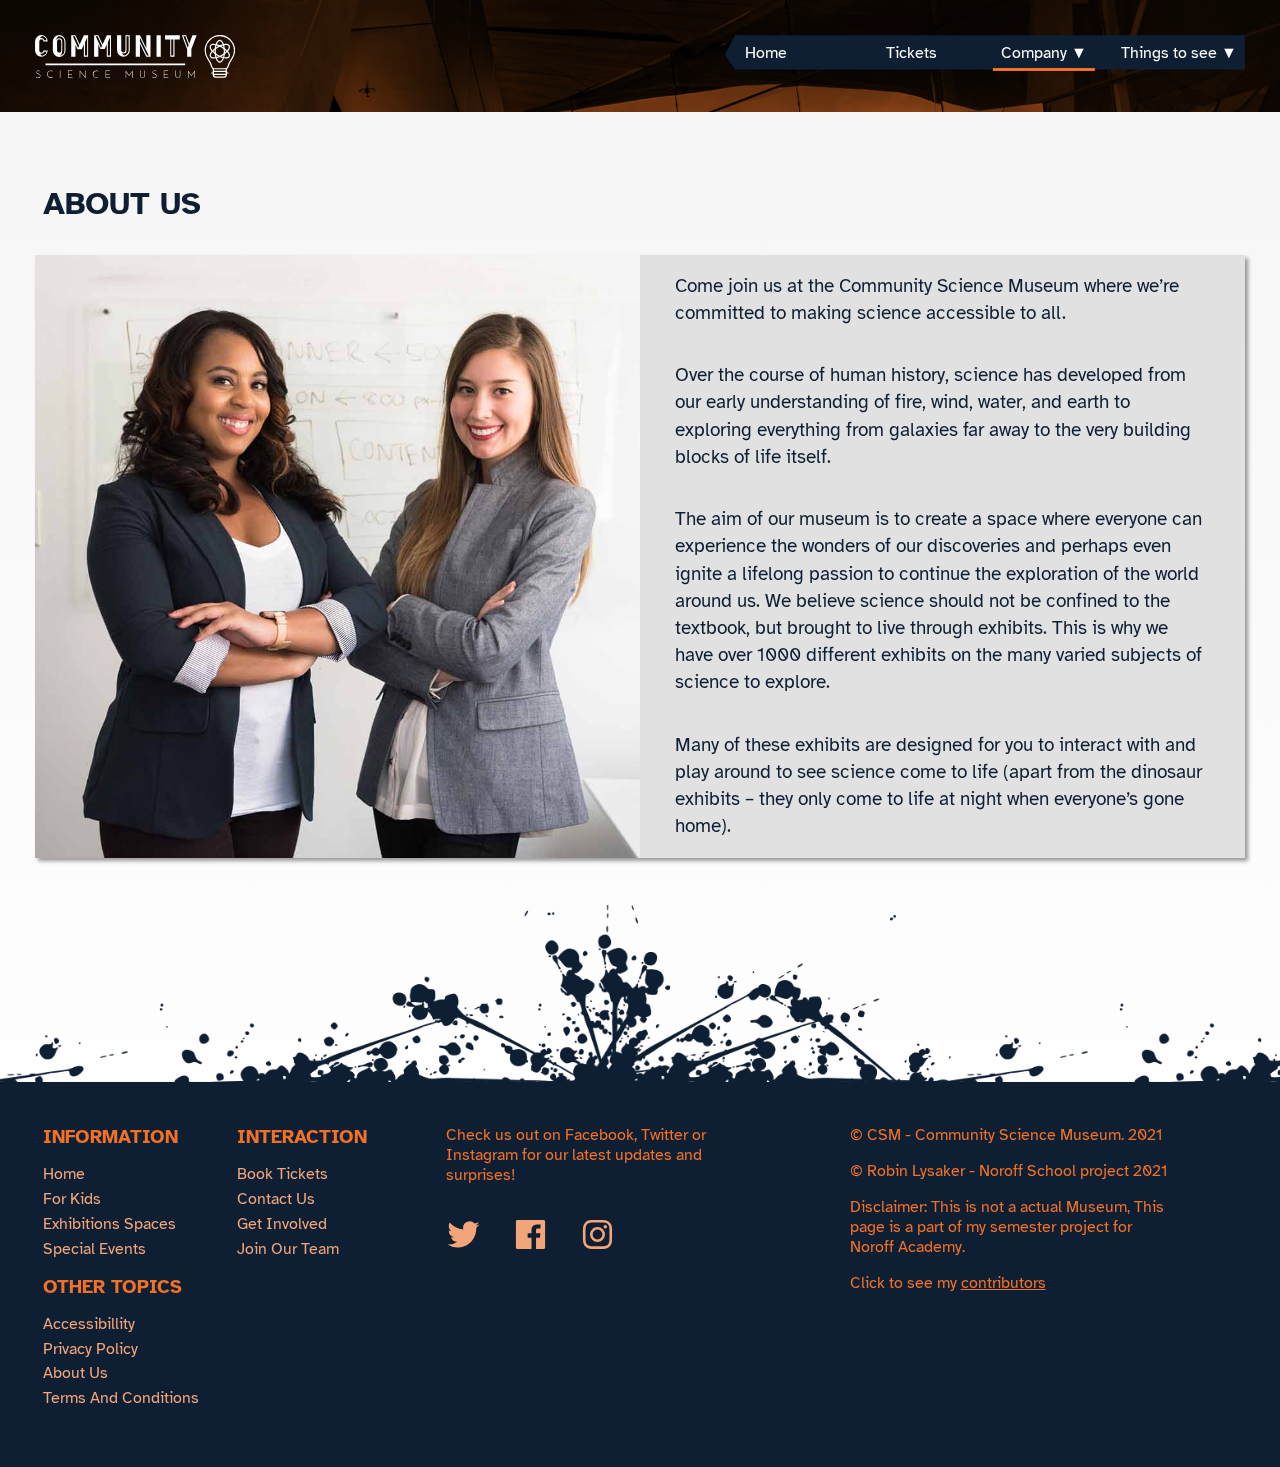
==== commit d833faab: "updated footer" ====
--- a/about.html
+++ b/about.html
@@ -93,6 +93,7 @@
                         <li class="links-items"><a href="booking.html">book tickets</a></li>
                         <li class="links-items"><a href="contact.html">contact us</a></li>
                         <li class="links-items"><a href="involved.html">get involved</a></li>
+                        <li class="links-items"><a href="jobs.html">join our team</a></li>
                     </ul>
                 </div>
                 <div>
@@ -100,7 +101,7 @@
                     <ul>
                         <li class="links-items"><a href="accessibility.html">accessibillity</a></li>
                         <li class="links-items"><a href="privacy.html">privacy policy</a></li>
-                        <li class="links-items"><a href="jobs.html">join our team</a></li>
+                        <li class="links-items"><a href="about.html">about us</a></li>                 
                         <li class="links-items"><a href="terms.html">terms and conditions</a></li>
                     </ul>
                 </div>
@@ -108,9 +109,9 @@
             <div class="socials">
                 <p class="socials-text">Check us out on Facebook, Twitter or Instagram for our latest updates and surprises! </p>
                 <div class="socials-icons">
-                    <a href="www.twitter.com" class="socials-icons__box"><img src="assets/images/twitter.svg" alt="twitter"></a>
-                    <a href="www.facebook.com" class="socials-icons__box"><img src="assets/images/facebook.svg" alt="facebook"></a>
-                    <a href="www.instagram.com" class="socials-icons__box"><img src="assets/images/insta.svg" alt="instagram"></a>
+                    <a href="https://www.twitter.com" class="socials-icons__box"><img src="assets/images/twitter.svg" alt="twitter"></a>
+                    <a href="https://www.facebook.com" class="socials-icons__box"><img src="assets/images/facebook.svg" alt="facebook"></a>
+                    <a href="https://www.instagram.com" class="socials-icons__box"><img src="assets/images/insta.svg" alt="instagram"></a>
                 </div>
             </div>
             <div class="copy">
